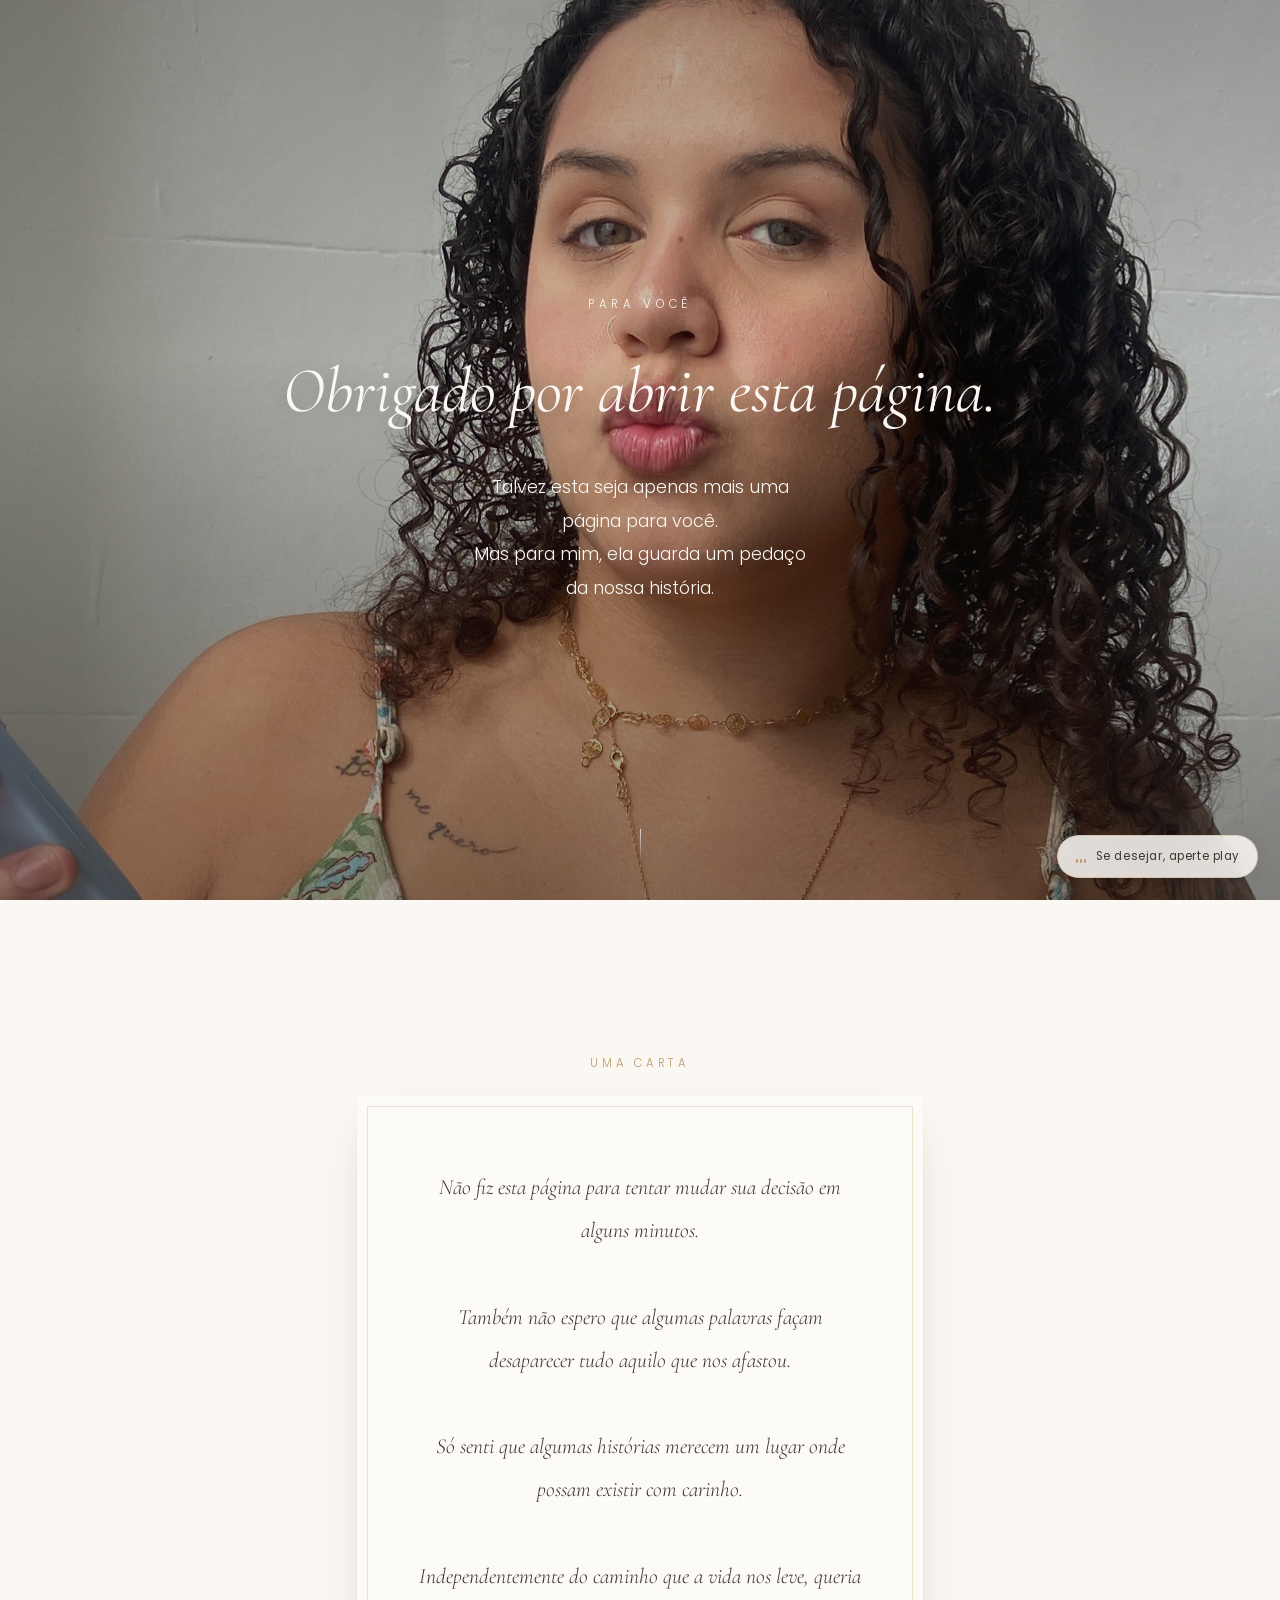
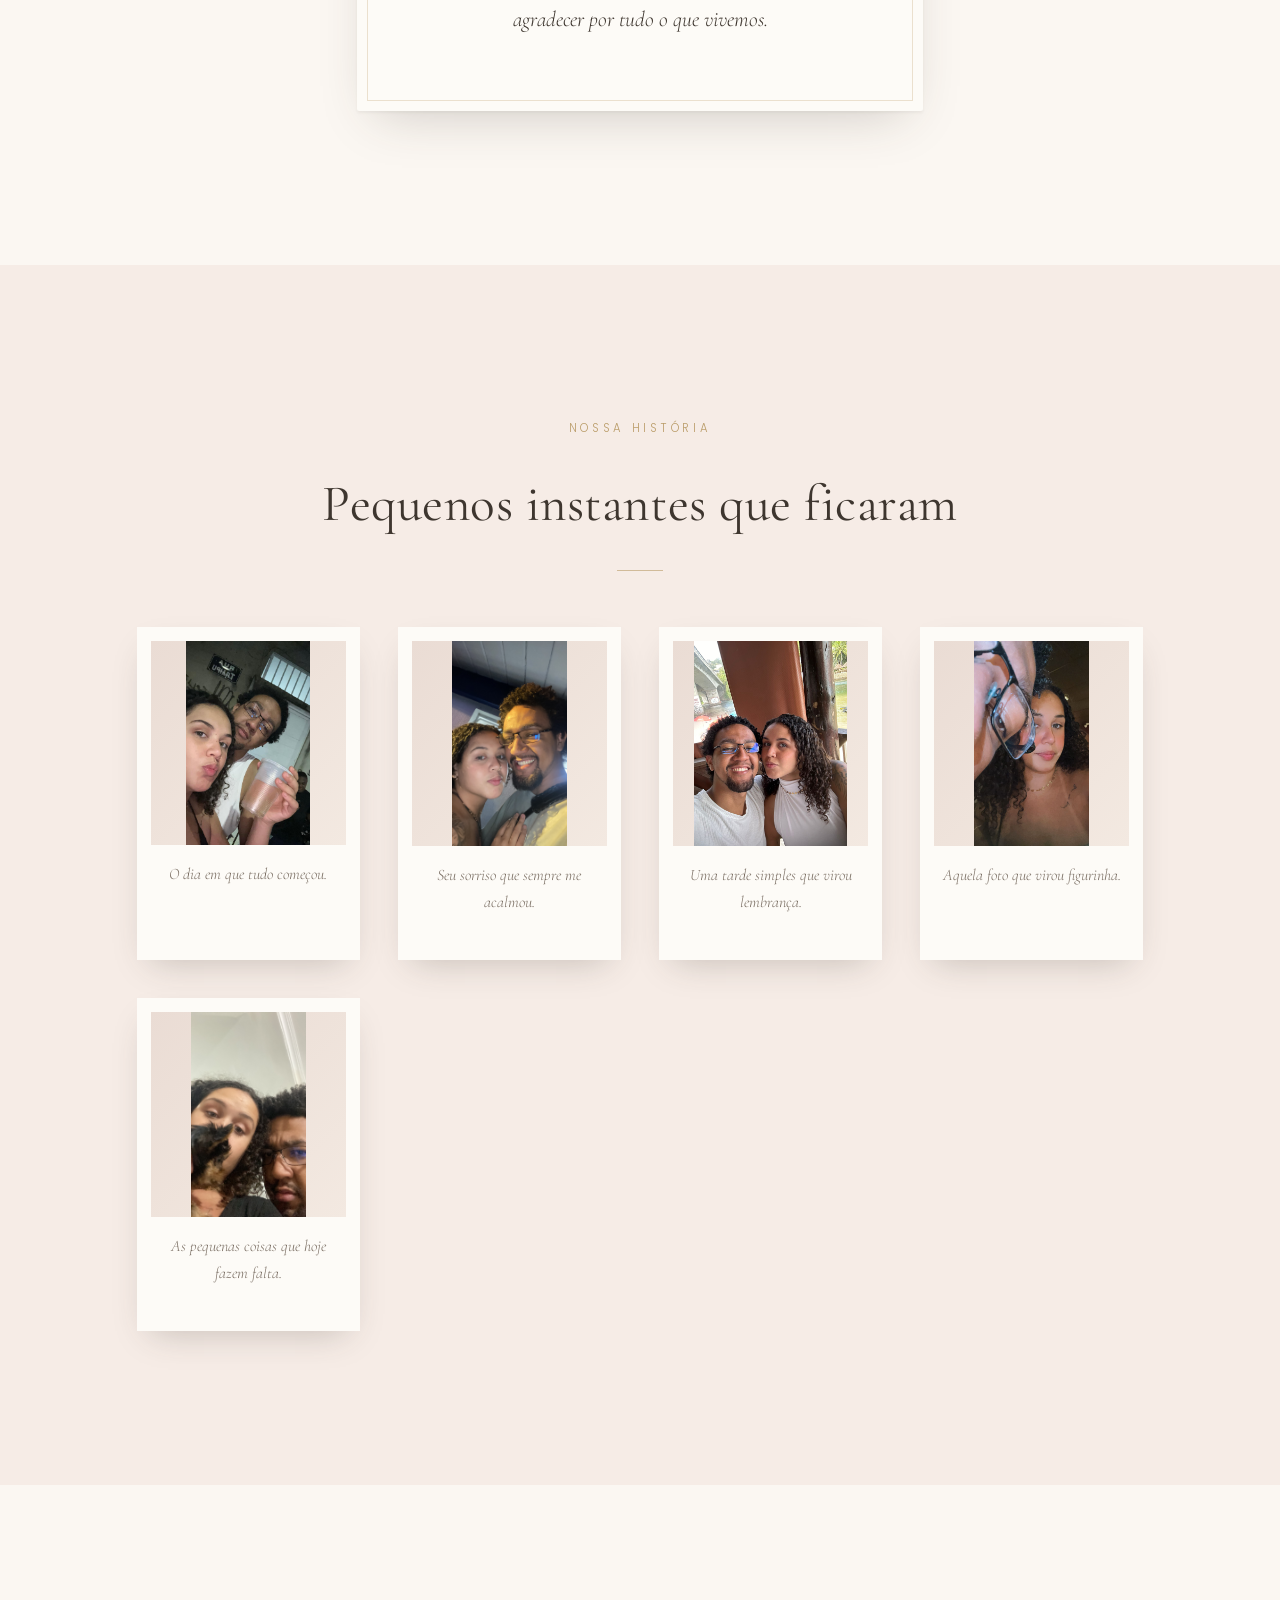
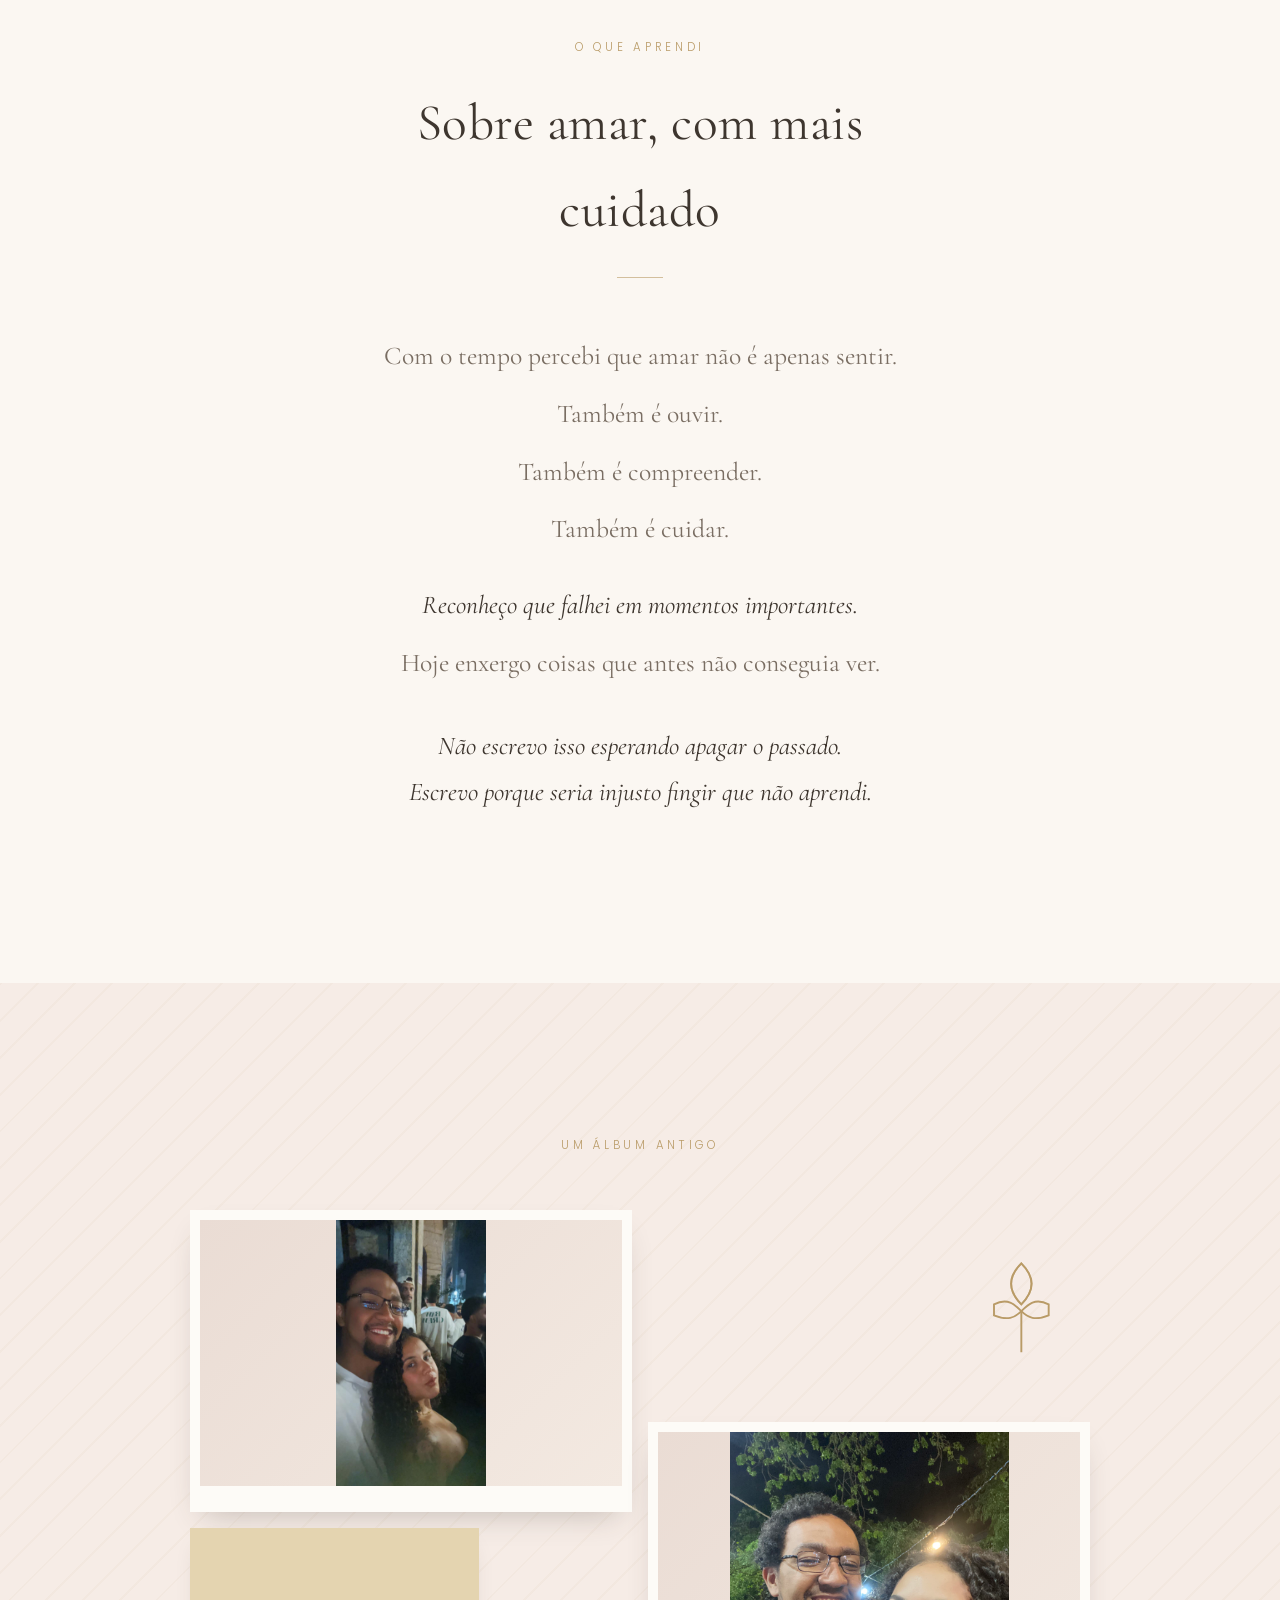
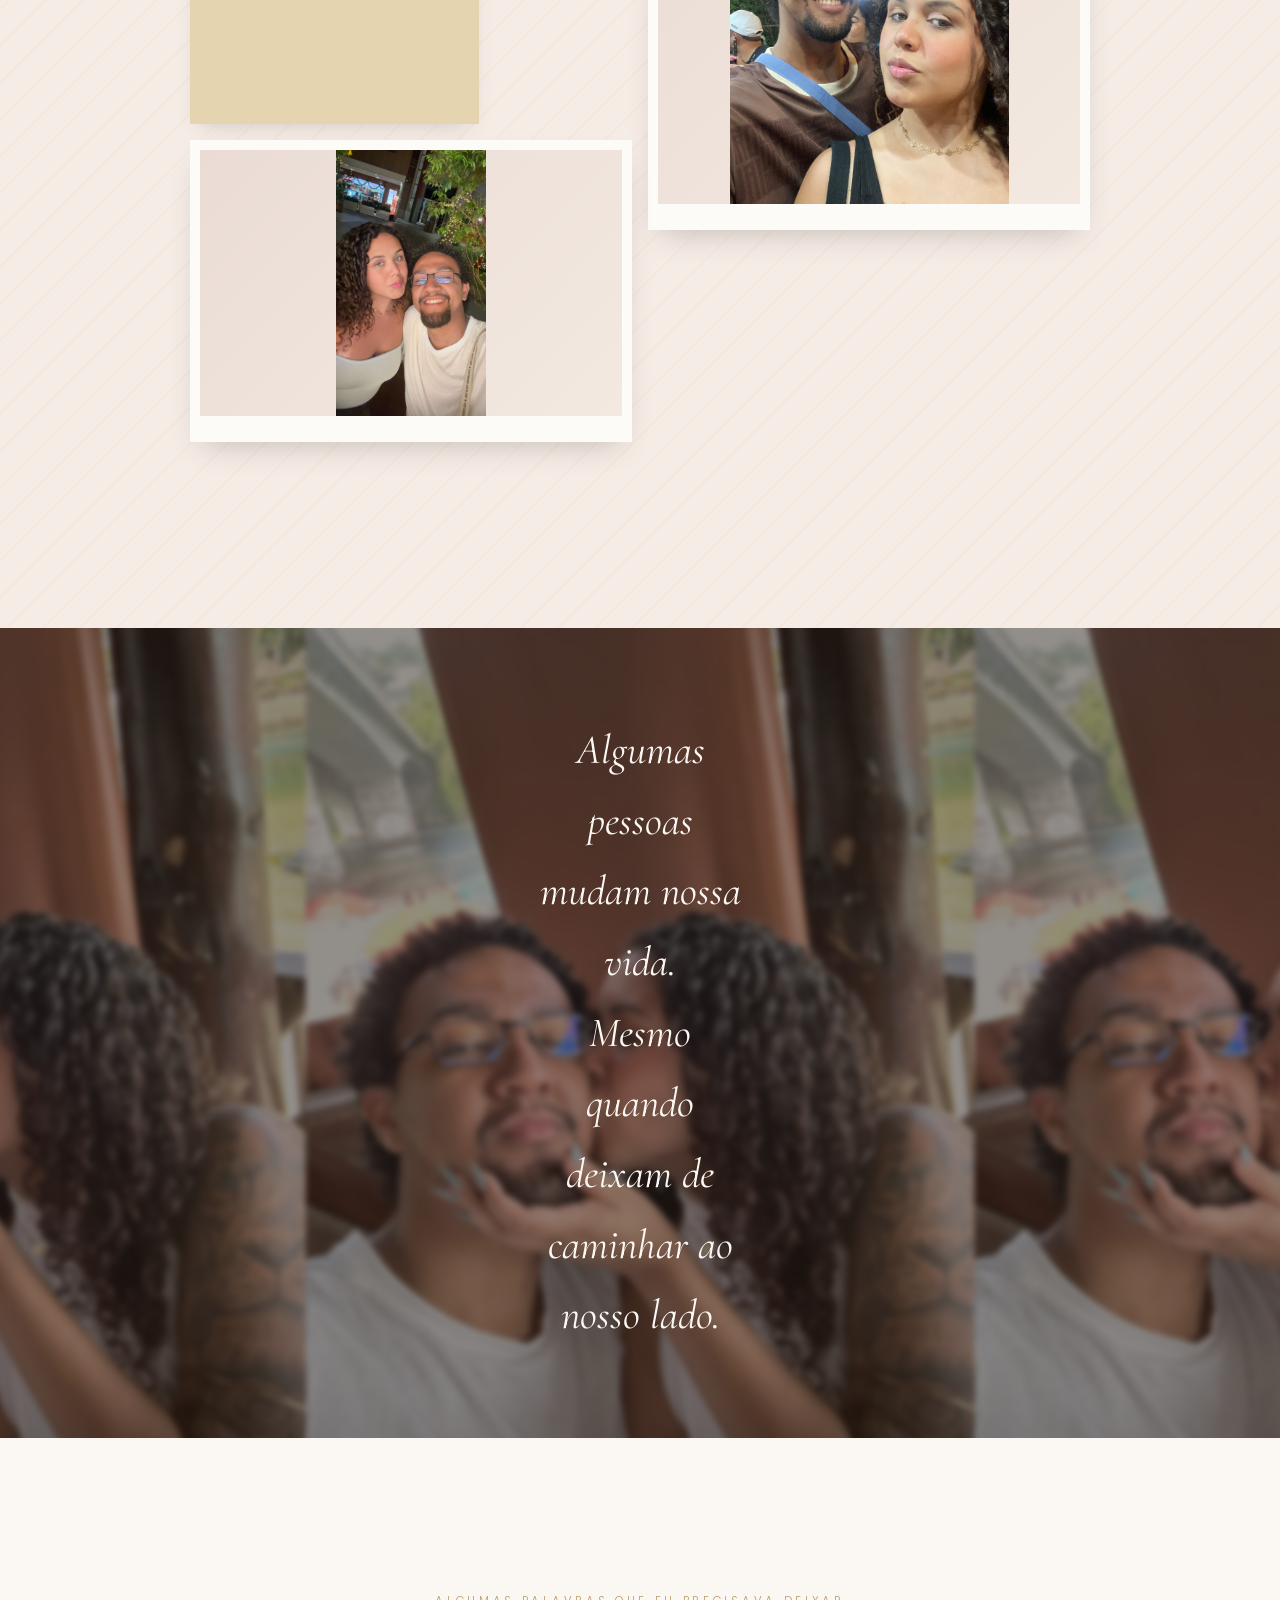
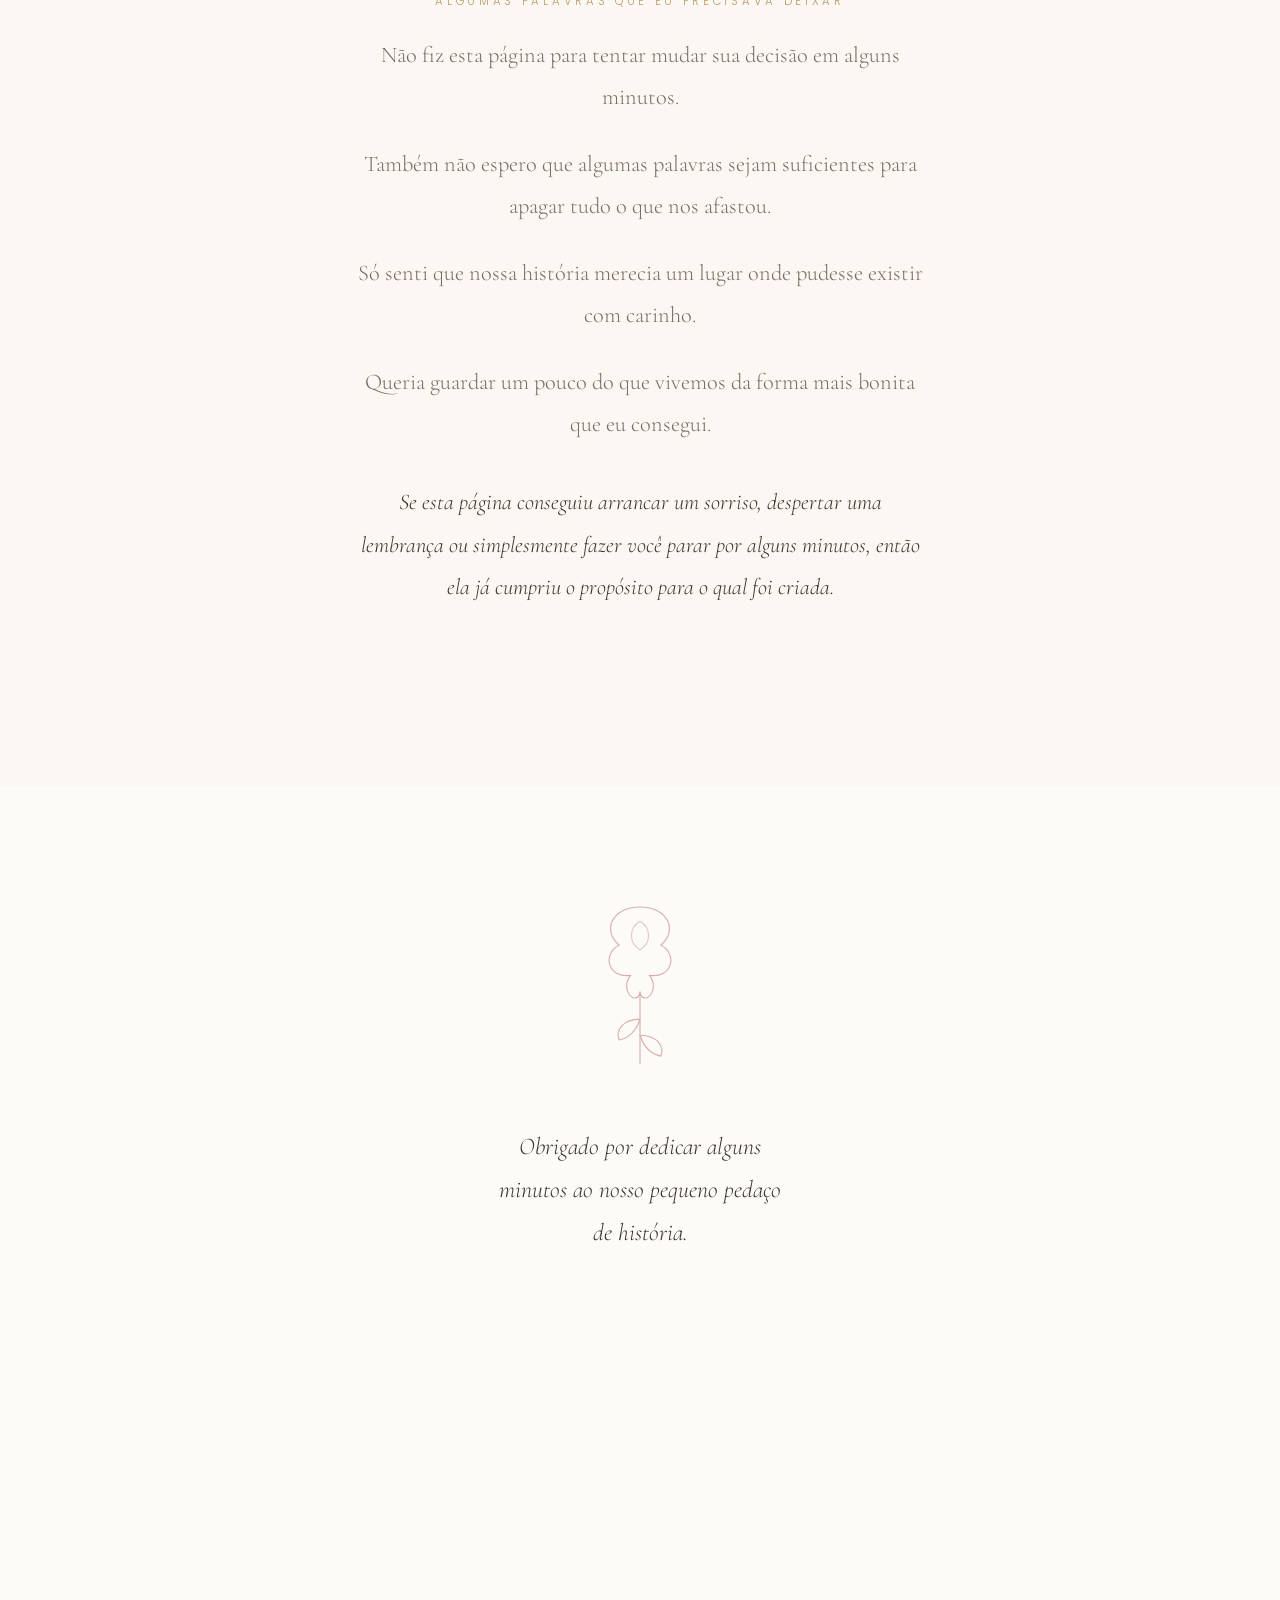
==== index.html @ 5b481ed8 "Add files via upload" ====
<!DOCTYPE html>
<html lang="pt-BR">
<head>
  <meta charset="UTF-8">
  <meta name="viewport" content="width=device-width, initial-scale=1.0, viewport-fit=cover">
  <title>Um pequeno pedaço da nossa história</title>
  <meta name="description" content="Um espaço para recordar, com carinho, uma história que importou.">
  <meta name="robots" content="noindex, nofollow">

  <!-- Open Graph -->
  <meta property="og:title" content="Um pequeno pedaço da nossa história">
  <meta property="og:description" content="Algumas histórias merecem um lugar onde possam existir com carinho.">
  <meta property="og:type" content="website">
  <meta property="og:image" content="assets/images/capa.jpg">

  <link rel="icon" type="image/svg+xml" href="favicon.svg">

  <!-- Preconnect & fonts -->
  <link rel="preconnect" href="https://fonts.googleapis.com">
  <link rel="preconnect" href="https://fonts.gstatic.com" crossorigin>
  <link href="https://fonts.googleapis.com/css2?family=Cormorant+Garamond:ital,wght@0,300;0,400;0,500;0,600;1,400;1,500&family=Poppins:wght@200;300;400;500&display=swap" rel="stylesheet">

  <link rel="stylesheet" href="css/style.css">
</head>
<body>

  <!-- Fundo de pétalas discretas -->
  <canvas id="petals" aria-hidden="true"></canvas>

  <!-- Player de música -->
  <div class="music-player" id="musicPlayer">
    <button class="music-toggle" id="musicToggle" aria-label="Tocar música">
      <span class="music-icon">
        <span></span><span></span><span></span>
      </span>
      <span class="music-label">Se desejar, aperte play</span>
    </button>
    <audio id="audio" loop preload="none">
      <source src="Amor-Dos-Deuses.mp3" type="audio/mpeg">
    </audio>
  </div>

  <!-- ===================== SEÇÃO 1 — ABERTURA ===================== -->
  <section class="hero" id="hero">
    <div class="hero__image" style="background-image:url('assets/images/almoçopier.JPEG');"></div>
    <div class="hero__veil"></div>
    <div class="hero__content">
      <p class="hero__eyebrow reveal-fade">para você</p>
      <h1 class="hero__title reveal-fade">Obrigado por abrir esta página.</h1>
      <p class="hero__subtitle reveal-fade">
        Talvez esta seja apenas mais uma página para você.<br>
        Mas para mim, ela guarda um pedaço da nossa história.
      </p>
    </div>
    <button class="scroll-cue" id="scrollCue" aria-label="Rolar para continuar">
      <span class="scroll-cue__line"></span>
    </button>
  </section>

  <!-- ===================== SEÇÃO 2 — A CARTA ===================== -->
  <section class="section letter-section" id="carta">
    <div class="container container--narrow">
      <p class="eyebrow reveal-up">uma carta</p>
      <div class="letter" id="letter">
        <div class="letter__seal" id="letterSeal">
          <svg viewBox="0 0 60 60" class="seal-svg">
            <circle cx="30" cy="30" r="28" fill="none" stroke="currentColor" stroke-width="1"/>
            <path d="M30 14 C22 20, 22 30, 30 34 C38 30, 38 20, 30 14 Z" fill="currentColor" opacity="0.85"/>
          </svg>
        </div>
        <div class="letter__paper" id="letterPaper">
          <p class="letter__text">
            Não fiz esta página para tentar mudar sua decisão em alguns minutos.<br><br>
            Também não espero que algumas palavras façam desaparecer tudo aquilo que nos afastou.<br><br>
            Só senti que algumas histórias merecem um lugar onde possam existir com carinho.<br><br>
            Independentemente do caminho que a vida nos leve, queria agradecer por tudo o que vivemos.
          </p>
        </div>
      </div>
    </div>
  </section>

  <!-- ===================== SEÇÃO 3 — NOSSA HISTÓRIA (POLAROIDS) ===================== -->
  <section class="section gallery-section" id="historia">
    <div class="container">
      <p class="eyebrow reveal-up">nossa história</p>
      <h2 class="section-title reveal-up">Pequenos instantes que ficaram</h2>

      <div class="polaroid-grid">
        <figure class="polaroid reveal-up" data-tilt="-4" data-lightbox>
          <img src="assets/images/1pagode.jpeg" alt="O dia em que tudo começou" loading="lazy">
          <figcaption>O dia em que tudo começou.</figcaption>
        </figure>
        <figure class="polaroid reveal-up" data-tilt="3" data-lightbox>
          <img src="assets/images/portela.JPEG" alt="Seu sorriso que sempre me acalmou" loading="lazy">
          <figcaption>Seu sorriso que sempre me acalmou.</figcaption>
        </figure>
        <figure class="polaroid reveal-up" data-tilt="-2" data-lightbox>
          <img src="assets/images/quiosque4.JPEG" alt="Uma tarde simples que virou lembrança" loading="lazy">
          <figcaption>Uma tarde simples que virou lembrança.</figcaption>
        </figure>
        <figure class="polaroid reveal-up" data-tilt="5" data-lightbox>
          <img src="assets/images/figurinha.JPEG" alt="Aquela foto que virou figurinha" loading="lazy">
          <figcaption>Aquela foto que virou figurinha.</figcaption>
        </figure>
        <figure class="polaroid reveal-up" data-tilt="-3" data-lightbox>
          <img src="assets/images/euelaenala.JPEG" alt="As pequenas coisas que hoje fazem falta" loading="lazy">
          <figcaption>As pequenas coisas que hoje fazem falta.</figcaption>
        </figure>
      </div>
    </div>
  </section>

  <!-- ===================== SEÇÃO 4 — O QUE APRENDI ===================== -->
  <section class="section learn-section" id="aprendizado">
    <div class="container container--narrow">
      <p class="eyebrow reveal-up">o que aprendi</p>
      <h2 class="section-title reveal-up">Sobre amar, com mais cuidado</h2>
      <div class="learn-text reveal-up">
        <p>Com o tempo percebi que amar não é apenas sentir.</p>
        <p>Também é ouvir.</p>
        <p>Também é compreender.</p>
        <p>Também é cuidar.</p>
        <p class="learn-text__pause">Reconheço que falhei em momentos importantes.</p>
        <p>Hoje enxergo coisas que antes não conseguia ver.</p>
        <p class="learn-text__final">Não escrevo isso esperando apagar o passado.<br>
        Escrevo porque seria injusto fingir que não aprendi.</p>
      </div>
    </div>
  </section>

  <!-- ===================== SEÇÃO 5 — SCRAPBOOK ===================== -->
  <section class="section scrapbook-section" id="album">
    <div class="container">
      <p class="eyebrow reveal-up">um álbum antigo</p>
      <div class="scrapbook">
        <div class="scrap scrap--photo reveal-up" data-rotate="-6" data-lightbox>
          <img src="assets/images/pagodecentro.jpeg" alt="Lembrança guardada" loading="lazy">
        </div>
        <div class="scrap scrap--ribbon reveal-up" data-rotate="4" aria-hidden="true"></div>
        <div class="scrap scrap--flower reveal-up" data-rotate="-3" aria-hidden="true">
          <svg viewBox="0 0 100 100"><use href="#flor-seca"></use></svg>
        </div>
        <div class="scrap scrap--photo scrap--tall reveal-up" data-rotate="5" data-lightbox>
          <img src="assets/images/pagode2.JPEG" alt="Lembrança guardada" loading="lazy">
        </div>
        <div class="scrap scrap--note reveal-up" data-rotate="-2" aria-hidden="true"></div>
        <div class="scrap scrap--photo reveal-up" data-rotate="2" data-lightbox>
          <img src="assets/images/cinema1.JPEG" alt="Lembrança guardada" loading="lazy">
        </div>
      </div>
    </div>
  </section>

  <!-- ===================== SEÇÃO 6 — FRASE EM TELA CHEIA ===================== -->
  <section class="section quote-section" id="frase">
    <div class="quote-section__bg" style="background-image:url('assets/images/quiosque2.JPEG');"></div>
    <div class="quote-section__veil"></div>
    <blockquote class="quote-section__text reveal-fade">
      Algumas pessoas mudam nossa vida.<br>
      Mesmo quando deixam de caminhar ao nosso lado.
    </blockquote>
  </section>

  <!-- ===================== SEÇÃO 7 — PALAVRAS FINAIS ===================== -->
  <section class="section words-section" id="palavras">
    <div class="container container--narrow">
      <p class="eyebrow reveal-up">algumas palavras que eu precisava deixar</p>
      <div class="words-text reveal-up">
        <p>Não fiz esta página para tentar mudar sua decisão em alguns minutos.</p>
        <p>Também não espero que algumas palavras sejam suficientes para apagar tudo o que nos afastou.</p>
        <p>Só senti que nossa história merecia um lugar onde pudesse existir com carinho.</p>
        <p>Queria guardar um pouco do que vivemos da forma mais bonita que eu consegui.</p>
        <p class="words-text__final">Se esta página conseguiu arrancar um sorriso, despertar uma lembrança ou simplesmente fazer você parar por alguns minutos, então ela já cumpriu o propósito para o qual foi criada.</p>
      </div>
    </div>
  </section>

  <!-- ===================== SEÇÃO FINAL — A ROSA ===================== -->
  <section class="section final-section" id="final">
    <div class="final-rose reveal-fade">
      <svg viewBox="0 0 200 240" class="rose-svg" id="roseSvg">
        <use href="#rosa-linha"></use>
      </svg>
    </div>

    <p class="final-text final-text--one reveal-fade">
      Obrigado por dedicar alguns minutos ao nosso pequeno pedaço de história.
    </p>

    <p class="final-text final-text--two" id="finalTextTwo">
      Algumas pessoas deixam marcas que o tempo não apaga.<br>
      E algumas histórias continuam bonitas, simplesmente porque aconteceram.
    </p>

    <p class="final-signature" id="finalSignature">
      Com carinho,<br><span>Kayky.</span>
    </p>

    <p class="final-counter" id="finalCounter" aria-hidden="true"></p>
  </section>

  <!-- Lightbox -->
  <div class="lightbox" id="lightbox">
    <button class="lightbox__close" id="lightboxClose" aria-label="Fechar">&times;</button>
    <img class="lightbox__img" id="lightboxImg" src="" alt="">
  </div>

  <!-- Sprites SVG reutilizáveis -->
  <svg width="0" height="0" style="position:absolute" aria-hidden="true">
    <defs>
      <symbol id="flor-seca" viewBox="0 0 100 100">
        <g fill="none" stroke="currentColor" stroke-width="1.4">
          <path d="M50 20 C60 30 60 40 50 50 C40 40 40 30 50 20 Z"/>
          <path d="M50 20 C40 30 40 40 50 50 C60 40 60 30 50 20 Z" opacity="0.6"/>
          <path d="M30 50 C40 45 45 50 50 55 C45 60 40 62 30 58 Z"/>
          <path d="M70 50 C60 45 55 50 50 55 C55 60 60 62 70 58 Z"/>
          <line x1="50" y1="55" x2="50" y2="85"/>
        </g>
      </symbol>

      <symbol id="rosa-linha" viewBox="0 0 200 240">
        <g fill="none" stroke="currentColor" stroke-width="1.2" stroke-linecap="round">
          <path class="rose-path" d="M100 60
            C70 60 60 85 78 100
            C60 110 66 135 90 132
            C78 148 96 165 100 150
            C104 165 122 148 110 132
            C134 135 140 110 122 100
            C140 85 130 60 100 60 Z"/>
          <path class="rose-path" d="M100 75 C88 82 88 98 100 105 C112 98 112 82 100 75 Z" opacity="0.7"/>
          <path class="rose-path" d="M100 150 L100 225"/>
          <path class="rose-path" d="M100 178 C82 178 74 190 78 200 C88 198 96 190 100 178 Z"/>
          <path class="rose-path" d="M100 195 C118 195 126 207 122 217 C112 215 104 207 100 195 Z"/>
        </g>
      </symbol>
    </defs>
  </svg>

  <script src="js/main.js"></script>
</body>
</html>
---- css/style.css ----
/* =========================================================
   TOKENS
========================================================= */
:root {
  --color-bg:        #FBF7F2;
  --color-bg-alt:     #F6ECE6;
  --color-blush:      #EFD9D6;
  --color-blush-deep: #D9AFAD;
  --color-gold:       #B99B67;
  --color-gold-soft:  #E4D4B0;
  --color-ink:        #3E362F;
  --color-ink-soft:   #7A6E63;
  --color-paper:      #FDFBF7;

  --font-display: 'Cormorant Garamond', serif;
  --font-body: 'Poppins', sans-serif;

  --ease: cubic-bezier(0.22, 1, 0.36, 1);
  --dur-slow: 1.4s;
  --dur-med: 0.8s;
  --dur-fast: 0.4s;

  --space-section: clamp(5rem, 12vw, 10rem);
}

/* =========================================================
   RESET
========================================================= */
* { margin: 0; padding: 0; box-sizing: border-box; }

html {
  scroll-behavior: smooth;
}

body {
  background: var(--color-bg);
  color: var(--color-ink);
  font-family: var(--font-body);
  font-weight: 300;
  line-height: 1.7;
  -webkit-font-smoothing: antialiased;
  overflow-x: hidden;
}

img { max-width: 100%; display: block; }
button { font-family: inherit; background: none; border: none; cursor: pointer; }

@media (prefers-reduced-motion: reduce) {
  *, *::before, *::after {
    animation-duration: 0.001ms !important;
    animation-iteration-count: 1 !important;
    transition-duration: 0.001ms !important;
    scroll-behavior: auto !important;
  }
}

/* =========================================================
   LAYOUT HELPERS
========================================================= */
.container {
  width: 100%;
  max-width: 1160px;
  margin: 0 auto;
  padding: 0 6vw;
}
.container--narrow { max-width: 720px; }

.section {
  position: relative;
  padding: var(--space-section) 0;
}

.eyebrow {
  font-family: var(--font-body);
  font-size: 0.72rem;
  letter-spacing: 0.32em;
  text-transform: uppercase;
  color: var(--color-gold);
  text-align: center;
  margin-bottom: 1.4rem;
}

.section-title {
  font-family: var(--font-display);
  font-weight: 400;
  font-size: clamp(2rem, 4.5vw, 3.2rem);
  text-align: center;
  color: var(--color-ink);
  margin-bottom: 3.5rem;
  letter-spacing: 0.01em;
}

/* soft divider flourish under eyebrow-style titles */
.section-title::after {
  content: "";
  display: block;
  width: 46px;
  height: 1px;
  background: var(--color-gold);
  margin: 1.4rem auto 0;
  opacity: 0.6;
}

/* =========================================================
   PETALS CANVAS
========================================================= */
#petals {
  position: fixed;
  inset: 0;
  width: 100%;
  height: 100%;
  pointer-events: none;
  z-index: 5;
}

/* =========================================================
   MUSIC PLAYER
========================================================= */
.music-player {
  position: fixed;
  bottom: 22px;
  right: 22px;
  z-index: 50;
}
.music-toggle {
  display: flex;
  align-items: center;
  gap: 10px;
  padding: 12px 18px;
  background: rgba(253, 251, 247, 0.85);
  backdrop-filter: blur(8px);
  border: 1px solid rgba(185, 155, 103, 0.35);
  border-radius: 999px;
  box-shadow: 0 6px 20px rgba(62, 54, 47, 0.08);
  color: var(--color-ink);
  font-size: 0.72rem;
  letter-spacing: 0.05em;
  transition: transform var(--dur-fast) var(--ease), box-shadow var(--dur-fast) var(--ease);
}
.music-toggle:hover {
  transform: translateY(-2px);
  box-shadow: 0 10px 26px rgba(62, 54, 47, 0.14);
}
.music-icon {
  display: flex;
  align-items: flex-end;
  gap: 2px;
  height: 12px;
}
.music-icon span {
  width: 2px;
  background: var(--color-gold);
  border-radius: 1px;
  animation: eq 1.1s ease-in-out infinite;
  animation-play-state: paused;
  height: 4px;
}
.music-icon span:nth-child(2) { animation-delay: 0.15s; }
.music-icon span:nth-child(3) { animation-delay: 0.3s; }
.music-player.playing .music-icon span { animation-play-state: running; }
@keyframes eq {
  0%, 100% { height: 3px; }
  50% { height: 12px; }
}
.music-label { white-space: nowrap; }

/* =========================================================
   HERO
========================================================= */
.hero {
  position: relative;
  height: 100svh;
  min-height: 560px;
  display: flex;
  align-items: center;
  justify-content: center;
  overflow: hidden;
}
.hero__image {
  position: absolute;
  inset: -6% -6%;
  background-size: cover;
  background-position: center;
  background-color: #d8cabf;
  will-change: transform;
  transform: scale(1.08);
  animation: hero-in 2.4s var(--ease) forwards;
}
@keyframes hero-in {
  from { transform: scale(1.16); opacity: 0; }
  to   { transform: scale(1.08); opacity: 1; }
}
.hero__veil {
  position: absolute;
  inset: 0;
  background: linear-gradient(180deg,
    rgba(30, 24, 20, 0.35) 0%,
    rgba(30, 24, 20, 0.18) 40%,
    rgba(30, 24, 20, 0.45) 100%);
}
.hero__content {
  position: relative;
  z-index: 2;
  text-align: center;
  color: #FBF7F2;
  padding: 0 6vw;
}
.hero__eyebrow {
  font-size: 0.72rem;
  letter-spacing: 0.4em;
  text-transform: uppercase;
  opacity: 0.85;
  margin-bottom: 1.4rem;
}
.hero__title {
  font-family: var(--font-display);
  font-weight: 400;
  font-style: italic;
  font-size: clamp(2.2rem, 6vw, 4rem);
  margin-bottom: 1.6rem;
  text-shadow: 0 2px 24px rgba(0,0,0,0.25);
}
.hero__subtitle {
  font-size: clamp(0.95rem, 1.6vw, 1.1rem);
  font-weight: 300;
  max-width: 34ch;
  margin: 0 auto;
  opacity: 0.92;
  line-height: 1.9;
}

.reveal-fade {
  opacity: 0;
  transform: translateY(14px);
  animation: fade-up var(--dur-slow) var(--ease) forwards;
}
.hero__eyebrow.reveal-fade { animation-delay: 0.3s; }
.hero__title.reveal-fade { animation-delay: 0.6s; }
.hero__subtitle.reveal-fade { animation-delay: 1s; }
@keyframes fade-up {
  to { opacity: 1; transform: translateY(0); }
}

.scroll-cue {
  position: absolute;
  bottom: 34px;
  left: 50%;
  transform: translateX(-50%);
  z-index: 2;
  width: 40px;
  height: 40px;
  opacity: 0;
  animation: fade-in var(--dur-slow) var(--ease) forwards;
  animation-delay: 1.6s;
}
@keyframes fade-in { to { opacity: 0.8; } }
.scroll-cue__line {
  display: block;
  width: 1px;
  height: 34px;
  margin: 0 auto;
  background: linear-gradient(180deg, rgba(255,255,255,0.9), transparent);
  animation: cue-move 1.8s ease-in-out infinite;
}
@keyframes cue-move {
  0% { transform: translateY(-6px); opacity: 0; }
  40% { opacity: 1; }
  100% { transform: translateY(14px); opacity: 0; }
}

/* =========================================================
   SCROLL REVEAL (generic)
========================================================= */
.reveal-up {
  opacity: 0;
  transform: translateY(36px);
  transition: opacity 1.1s var(--ease), transform 1.1s var(--ease);
}
.reveal-up.is-visible {
  opacity: 1;
  transform: translateY(0);
}

/* =========================================================
   LETTER SECTION
========================================================= */
.letter-section {
  background: var(--color-bg);
}
.letter {
  position: relative;
  display: flex;
  justify-content: center;
}
.letter__seal {
  position: absolute;
  top: -20px;
  left: 50%;
  transform: translateX(-50%) scale(1);
  color: var(--color-blush-deep);
  z-index: 3;
  width: 46px;
  height: 46px;
  filter: drop-shadow(0 3px 6px rgba(62,54,47,0.18));
  transition: transform 0.9s var(--ease), opacity 0.9s var(--ease);
}
.letter.is-open .letter__seal {
  transform: translateX(-50%) scale(0.001) rotate(140deg);
  opacity: 0;
}
.seal-svg { width: 100%; height: 100%; }

.letter__paper {
  position: relative;
  width: 100%;
  max-width: 640px;
  background: var(--color-paper);
  padding: clamp(2.6rem, 6vw, 4.4rem) clamp(1.8rem, 6vw, 3.6rem);
  box-shadow:
    0 2px 3px rgba(62,54,47,0.05),
    0 20px 50px -20px rgba(62,54,47,0.25);
  border-radius: 2px;
  transform-origin: top center;
  transform: rotateX(-38deg);
  opacity: 0;
  transition: transform 1.3s var(--ease), opacity 1.1s var(--ease);
}
.letter__paper::before {
  content: "";
  position: absolute;
  inset: 10px;
  border: 1px solid rgba(185, 155, 103, 0.28);
  pointer-events: none;
}
.letter.is-open .letter__paper {
  transform: rotateX(0deg);
  opacity: 1;
}
.letter__text {
  font-family: var(--font-display);
  font-size: clamp(1.05rem, 2vw, 1.35rem);
  font-style: italic;
  color: var(--color-ink);
  text-align: center;
  line-height: 2;
}

/* =========================================================
   GALLERY — POLAROIDS
========================================================= */
.gallery-section { background: var(--color-bg-alt); }

.polaroid-grid {
  display: grid;
  grid-template-columns: repeat(auto-fit, minmax(210px, 1fr));
  gap: clamp(1.6rem, 3vw, 2.6rem);
  max-width: 1040px;
  margin: 0 auto;
}

.polaroid {
  background: var(--color-paper);
  padding: 14px 14px 44px;
  box-shadow: 0 14px 34px -14px rgba(62,54,47,0.28);
  transform: rotate(var(--r, 0deg));
  transition: transform var(--dur-med) var(--ease), box-shadow var(--dur-med) var(--ease);
  cursor: pointer;
}
.polaroid:hover {
  transform: rotate(0deg) translateY(-6px) scale(1.02);
  box-shadow: 0 26px 50px -18px rgba(62,54,47,0.34);
}
.polaroid img {
  width: 100%;
  height: auto;
  display: block;
  aspect-ratio: 1 / 1.05;
  object-fit: contain;
  background: linear-gradient(135deg, #EADCD4, #F3E9E1);
  transition: transform 1.1s var(--ease);
}
.polaroid:hover img { transform: scale(1.06); }
.polaroid figcaption {
  font-family: var(--font-display);
  font-style: italic;
  font-size: 1rem;
  text-align: center;
  color: var(--color-ink-soft);
  margin-top: 16px;
  padding: 0 4px;
}

/* =========================================================
   LEARN SECTION
========================================================= */
.learn-section { background: var(--color-bg); }
.learn-text p {
  font-family: var(--font-display);
  font-size: clamp(1.2rem, 2.6vw, 1.6rem);
  text-align: center;
  color: var(--color-ink-soft);
  margin-bottom: 0.9rem;
  font-weight: 400;
}
.learn-text__pause {
  margin-top: 2rem !important;
  color: var(--color-ink) !important;
  font-style: italic;
}
.learn-text__final {
  margin-top: 2.4rem !important;
  color: var(--color-ink) !important;
  font-style: italic;
  line-height: 1.8;
}

/* =========================================================
   SCRAPBOOK
========================================================= */
.scrapbook-section {
  background: var(--color-bg-alt);
  background-image:
    repeating-linear-gradient(135deg, rgba(185,155,103,0.05) 0 2px, transparent 2px 26px);
}
.scrapbook {
  position: relative;
  display: grid;
  grid-template-columns: repeat(6, 1fr);
  grid-auto-rows: 90px;
  gap: 1rem;
  max-width: 900px;
  margin: 0 auto;
  padding: 2rem 0;
}
.scrap {
  transform: rotate(var(--r, 0deg));
  transition: transform var(--dur-med) var(--ease);
}
.scrap:hover { transform: rotate(0deg) scale(1.03); }
.scrap--photo {
  grid-column: span 3;
  grid-row: span 3;
  background: var(--color-paper);
  padding: 10px 10px 26px;
  box-shadow: 0 14px 30px -14px rgba(62,54,47,0.3);
  cursor: pointer;
}
.scrap--photo.scrap--tall { grid-row: span 4; }
.scrap--photo img {
  width: 100%;
  height: 100%;
  object-fit: contain;
  background: linear-gradient(135deg, #EADCD4, #F3E9E1);
}
.scrap--ribbon {
  grid-column: span 2;
  grid-row: span 1;
  align-self: center;
  height: 26px;
  background: linear-gradient(90deg, var(--color-blush), var(--color-blush-deep));
  border-radius: 2px;
  box-shadow: 0 6px 14px -6px rgba(62,54,47,0.25);
}
.scrap--flower {
  grid-column: span 1;
  grid-row: span 2;
  color: var(--color-gold);
  align-self: center;
}
.scrap--note {
  grid-column: span 2;
  grid-row: span 2;
  background: var(--color-gold-soft);
  opacity: 0.55;
  box-shadow: 0 10px 22px -12px rgba(62,54,47,0.25);
}
@media (max-width: 640px) {
  .scrapbook { grid-template-columns: repeat(2, 1fr); grid-auto-rows: 120px; }
  .scrap--photo, .scrap--photo.scrap--tall { grid-column: span 2; grid-row: span 3; }
  .scrap--ribbon, .scrap--note, .scrap--flower { grid-column: span 2; grid-row: span 1; }
}

/* =========================================================
   FULL SCREEN QUOTE
========================================================= */
.quote-section {
  height: 90vh;
  min-height: 480px;
  display: flex;
  align-items: center;
  justify-content: center;
  overflow: hidden;
  padding: 0;
}
.quote-section__bg {
  position: absolute;
  inset: 0;
  background-size: contain;
  background-position: center;
  background-color: #cbb9ac;
  filter: blur(3px) saturate(0.9);
  transform: scale(1.1);
}
.quote-section__veil {
  position: absolute;
  inset: 0;
  background: rgba(38, 30, 25, 0.5);
}
.quote-section__text {
  position: relative;
  z-index: 2;
  text-align: center;
  color: #FBF7F2;
  font-family: var(--font-display);
  font-style: italic;
  font-weight: 400;
  font-size: clamp(1.5rem, 4.6vw, 2.6rem);
  max-width: 20ch;
  margin: 0 auto;
  padding: 0 6vw;
  line-height: 1.7;
}

/* =========================================================
   WORDS SECTION
========================================================= */
.words-section { background: var(--color-bg); }
.words-text p {
  font-family: var(--font-display);
  font-size: clamp(1.1rem, 2.2vw, 1.4rem);
  text-align: center;
  color: var(--color-ink-soft);
  margin-bottom: 1.5rem;
  line-height: 1.9;
}
.words-text__final {
  color: var(--color-ink) !important;
  font-style: italic;
  margin-top: 2.2rem !important;
}

/* =========================================================
   FINAL SECTION
========================================================= */
.final-section {
  min-height: 100vh;
  display: flex;
  flex-direction: column;
  align-items: center;
  justify-content: center;
  text-align: center;
  background: var(--color-paper);
  padding: 4rem 6vw 6rem;
}
.final-rose {
  width: clamp(120px, 24vw, 190px);
  color: var(--color-blush-deep);
  margin-bottom: 2.4rem;
}
.rose-svg { width: 100%; height: auto; overflow: visible; }
.rose-path {
  stroke-dasharray: 900;
  stroke-dashoffset: 900;
  animation: draw-rose 3.2s var(--ease) forwards;
  animation-delay: 0.4s;
}
@keyframes draw-rose { to { stroke-dashoffset: 0; } }

.final-text {
  font-family: var(--font-display);
  font-style: italic;
  font-size: clamp(1.15rem, 2.4vw, 1.5rem);
  color: var(--color-ink);
  max-width: 30ch;
  line-height: 1.8;
}
.final-text--one { margin-bottom: 0; }
.final-text--two {
  margin-top: 1.8rem;
  color: var(--color-ink-soft);
  opacity: 0;
  transform: translateY(10px);
  transition: opacity 1.6s var(--ease), transform 1.6s var(--ease);
}
.final-text--two.is-visible { opacity: 1; transform: translateY(0); }

.final-signature {
  margin-top: 3rem;
  font-family: var(--font-body);
  font-size: 0.8rem;
  letter-spacing: 0.08em;
  color: var(--color-ink-soft);
  opacity: 0;
  transition: opacity 1.6s var(--ease);
}
.final-signature.is-visible { opacity: 1; }
.final-signature span {
  display: block;
  margin-top: 4px;
  font-family: var(--font-display);
  font-style: italic;
  font-size: 1.3rem;
  color: var(--color-gold);
}

.final-counter {
  margin-top: 3.4rem;
  font-size: 0.68rem;
  letter-spacing: 0.15em;
  text-transform: uppercase;
  color: var(--color-ink-soft);
  opacity: 0.55;
}

/* =========================================================
   LIGHTBOX
========================================================= */
.lightbox {
  position: fixed;
  inset: 0;
  background: rgba(28, 22, 18, 0.88);
  display: flex;
  align-items: center;
  justify-content: center;
  z-index: 100;
  opacity: 0;
  pointer-events: none;
  transition: opacity var(--dur-med) var(--ease);
  padding: 6vw;
}
.lightbox.is-open { opacity: 1; pointer-events: auto; }
.lightbox__img {
  max-width: 88vw;
  max-height: 82vh;
  box-shadow: 0 30px 80px rgba(0,0,0,0.5);
  transform: scale(0.94);
  transition: transform var(--dur-med) var(--ease);
}
.lightbox.is-open .lightbox__img { transform: scale(1); }
.lightbox__close {
  position: absolute;
  top: 24px;
  right: 28px;
  font-size: 2.2rem;
  color: #FBF7F2;
  opacity: 0.8;
  line-height: 1;
}
.lightbox__close:hover { opacity: 1; }

/* =========================================================
   RESPONSIVE
========================================================= */
@media (max-width: 480px) {
  .section { padding: 4rem 0; }
  .music-label { display: none; }
  .music-toggle { padding: 12px; }
}
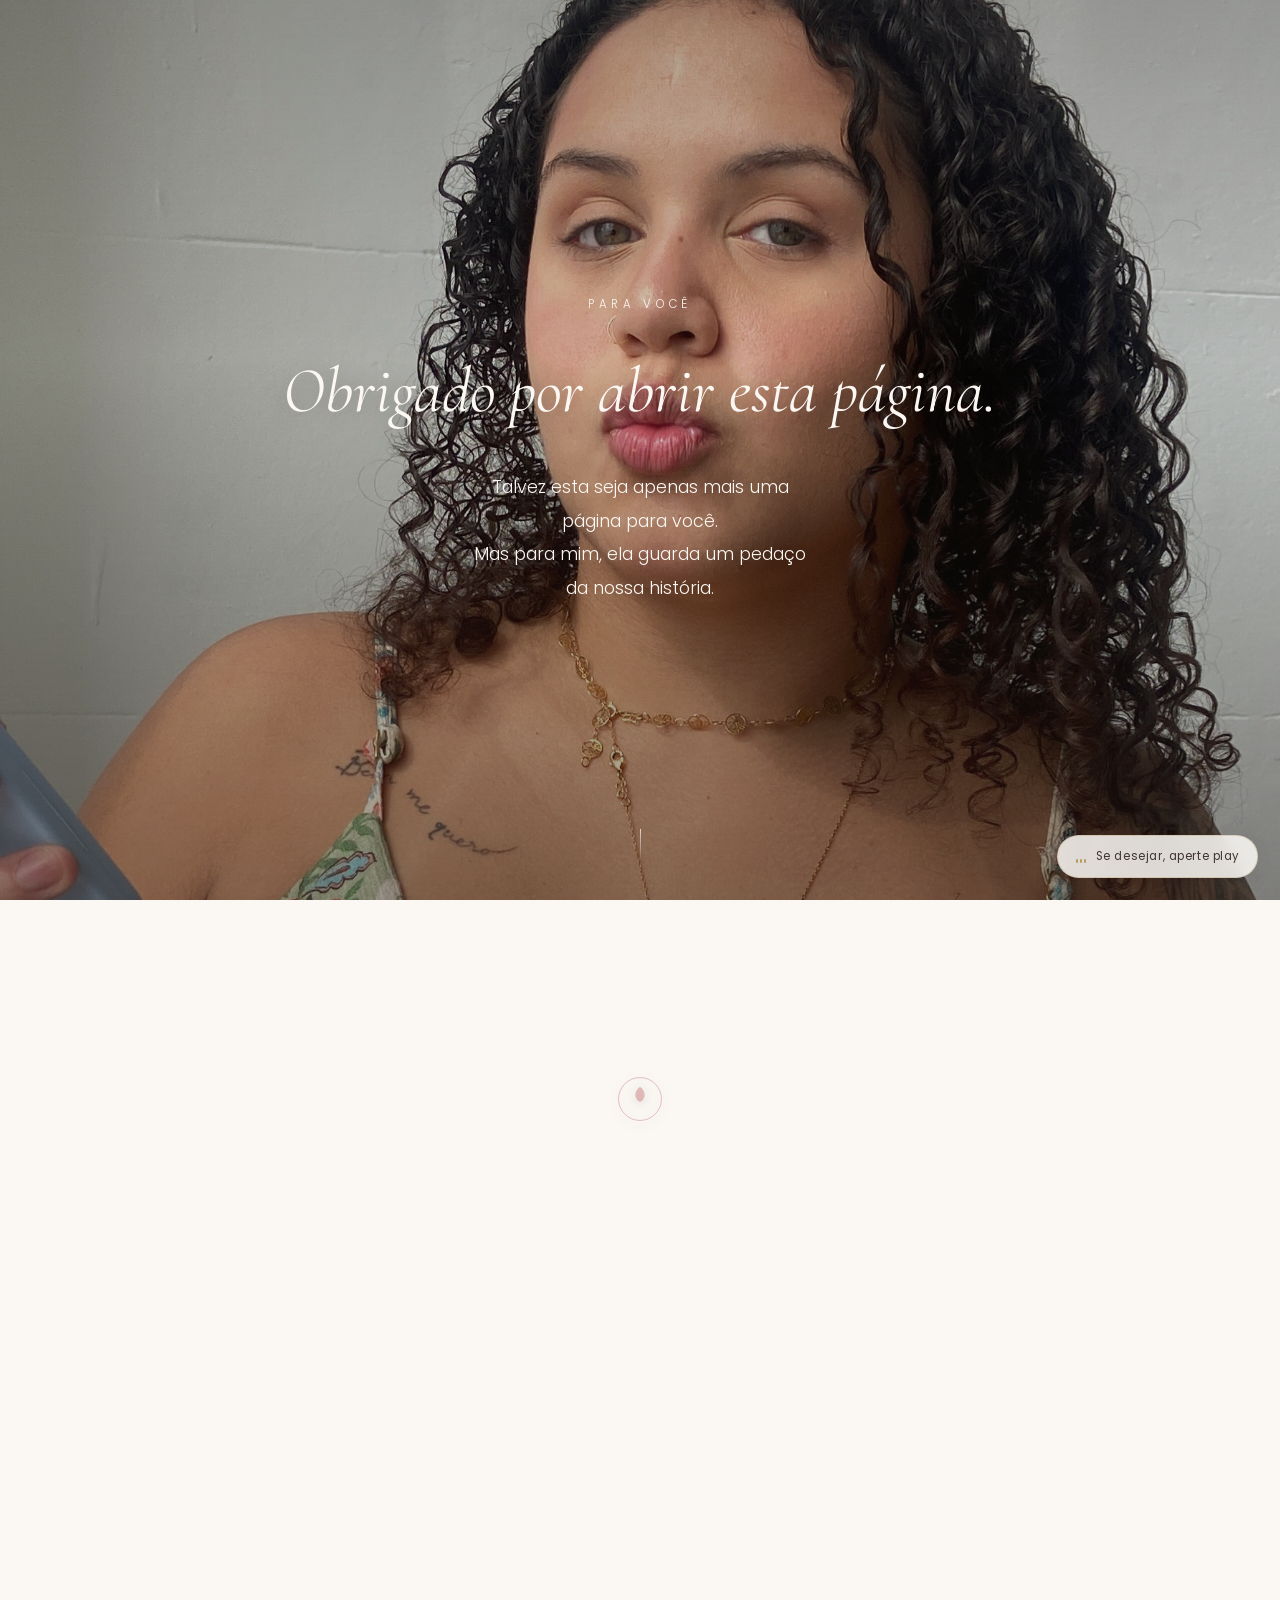
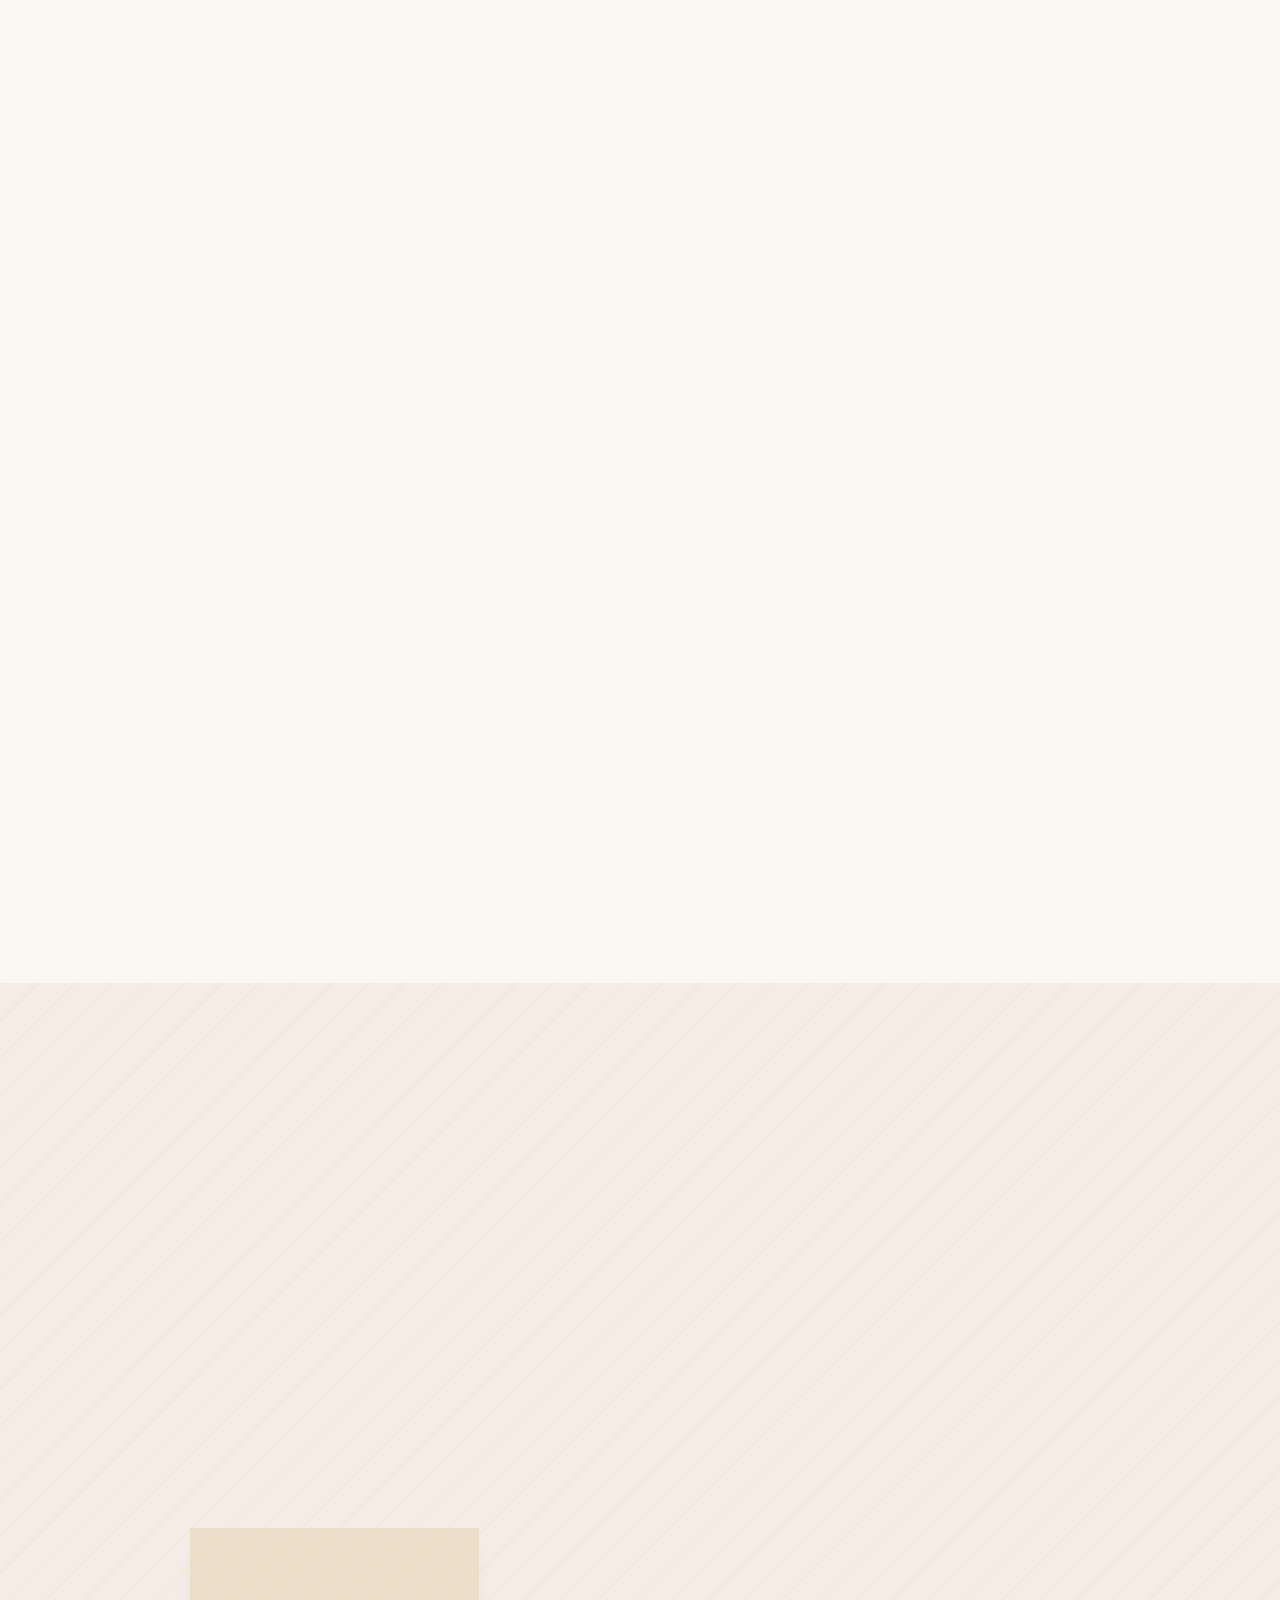
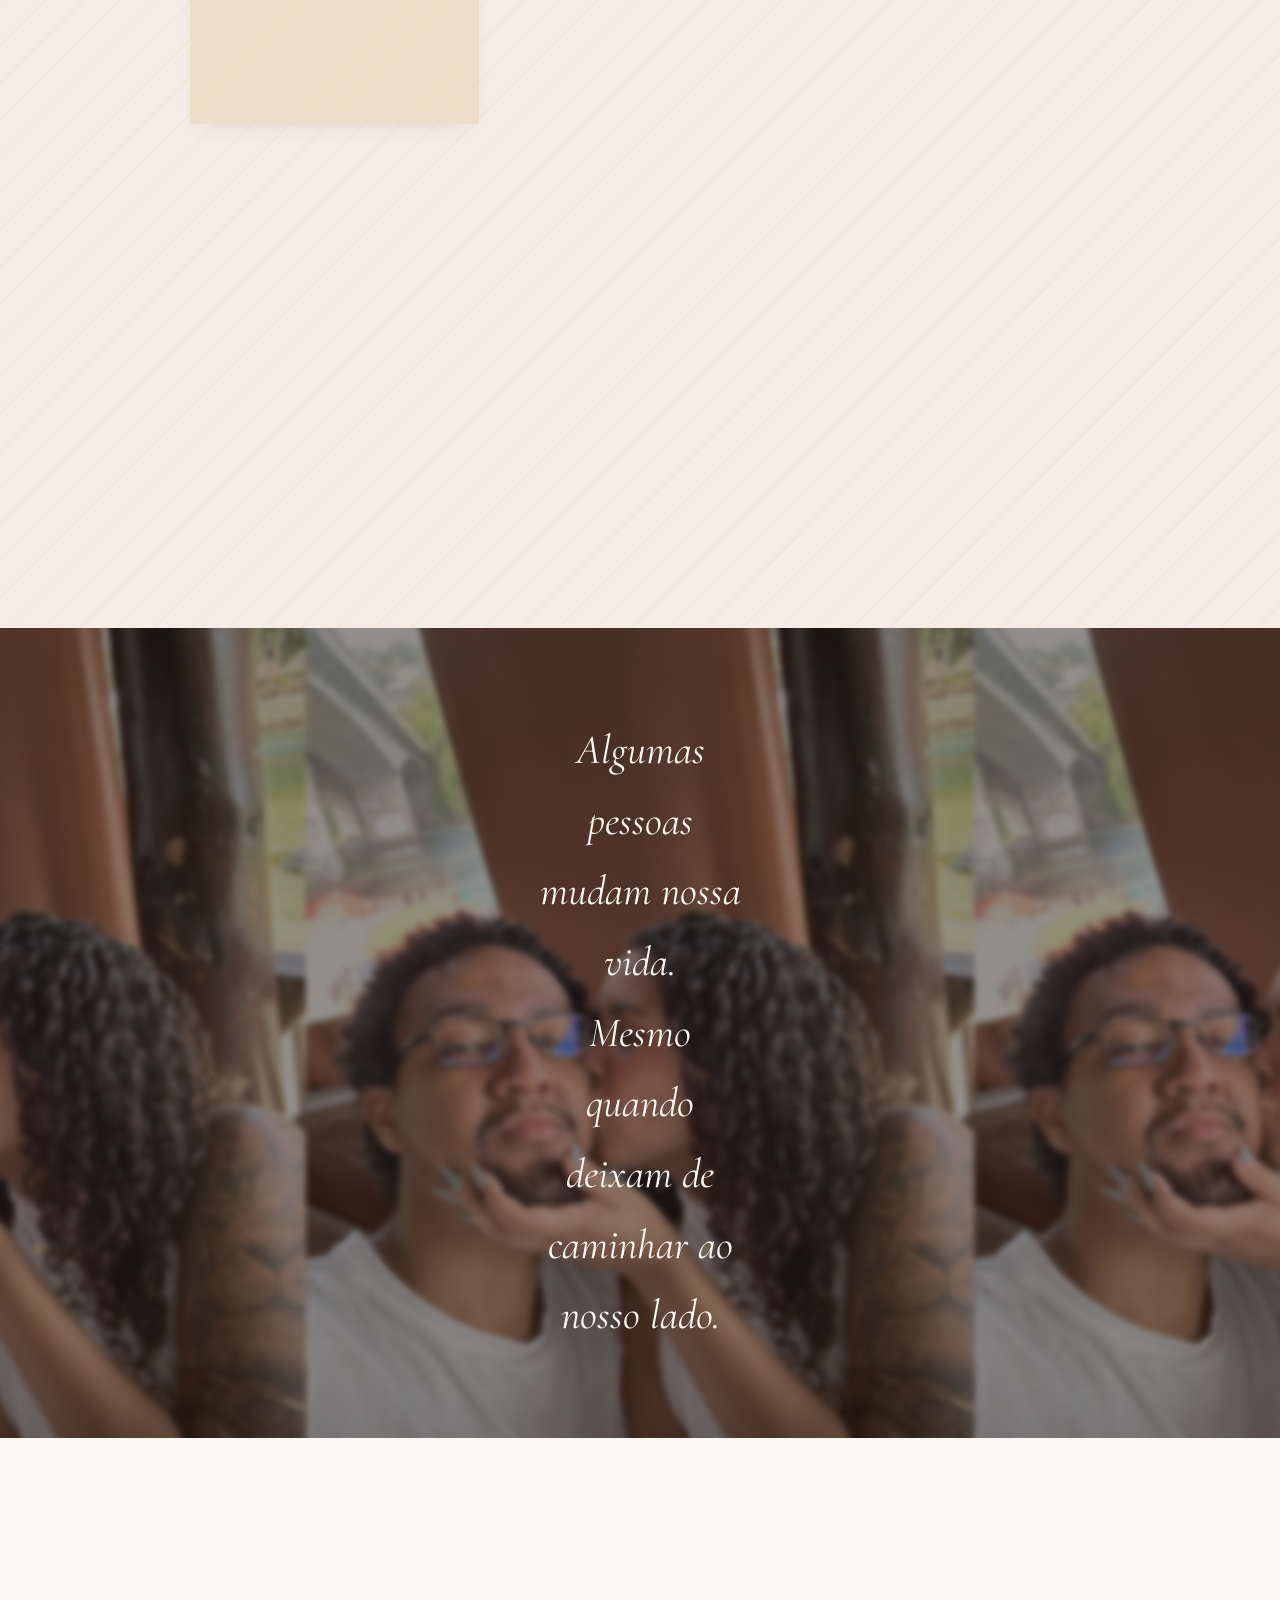
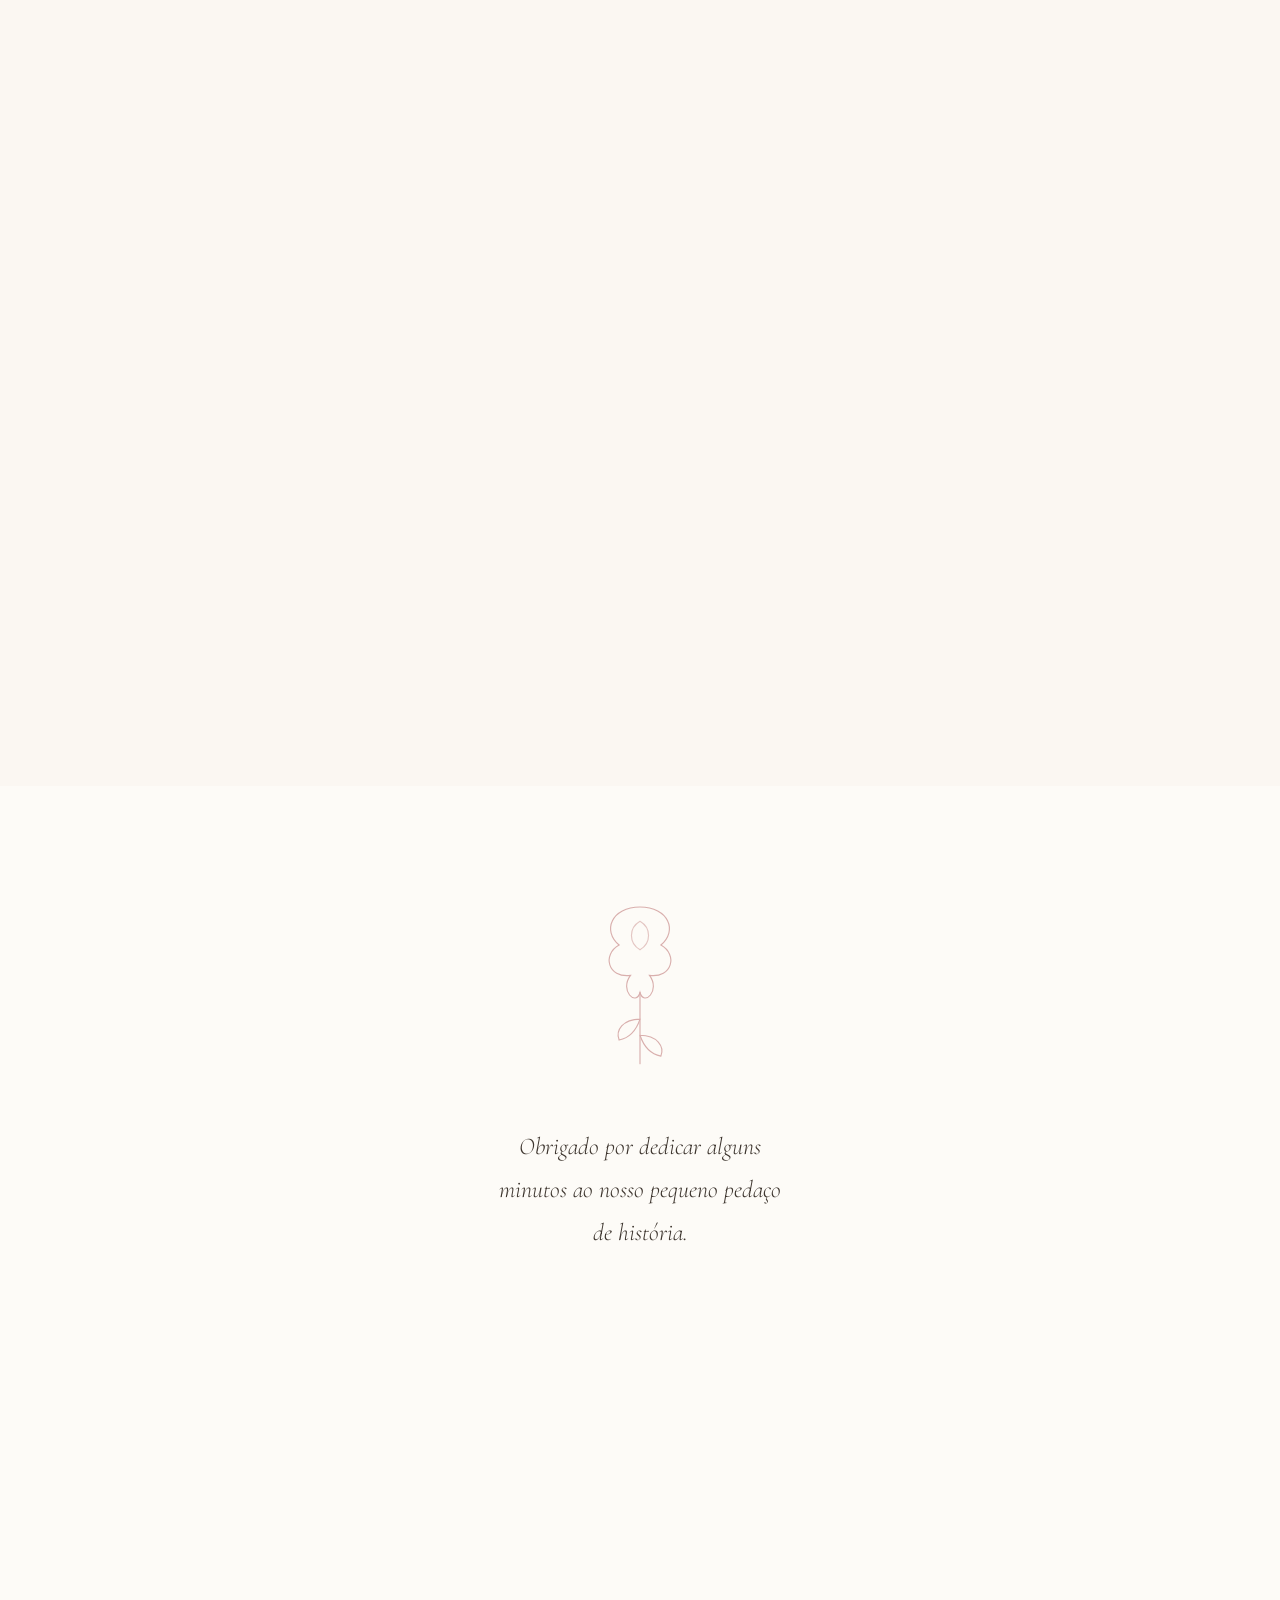
==== commit ed34d7c4: "Update index.html" ====
--- a/index.html
+++ b/index.html
@@ -20,7 +20,7 @@
   <link rel="preconnect" href="https://fonts.gstatic.com" crossorigin>
   <link href="https://fonts.googleapis.com/css2?family=Cormorant+Garamond:ital,wght@0,300;0,400;0,500;0,600;1,400;1,500&family=Poppins:wght@200;300;400;500&display=swap" rel="stylesheet">
 
-  <link rel="stylesheet" href="css/style.css">
+  <link rel="stylesheet" href="style.css">
 </head>
 <body>
 
--- a/style.css
+++ b/style.css
@@ -0,0 +1,658 @@
+/* =========================================================
+   TOKENS
+========================================================= */
+:root {
+  --color-bg:        #FBF7F2;
+  --color-bg-alt:     #F6ECE6;
+  --color-blush:      #EFD9D6;
+  --color-blush-deep: #D9AFAD;
+  --color-gold:       #B99B67;
+  --color-gold-soft:  #E4D4B0;
+  --color-ink:        #3E362F;
+  --color-ink-soft:   #7A6E63;
+  --color-paper:      #FDFBF7;
+
+  --font-display: 'Cormorant Garamond', serif;
+  --font-body: 'Poppins', sans-serif;
+
+  --ease: cubic-bezier(0.22, 1, 0.36, 1);
+  --dur-slow: 1.4s;
+  --dur-med: 0.8s;
+  --dur-fast: 0.4s;
+
+  --space-section: clamp(5rem, 12vw, 10rem);
+}
+
+/* =========================================================
+   RESET
+========================================================= */
+* { margin: 0; padding: 0; box-sizing: border-box; }
+
+html {
+  scroll-behavior: smooth;
+}
+
+body {
+  background: var(--color-bg);
+  color: var(--color-ink);
+  font-family: var(--font-body);
+  font-weight: 300;
+  line-height: 1.7;
+  -webkit-font-smoothing: antialiased;
+  overflow-x: hidden;
+}
+
+img { max-width: 100%; display: block; }
+button { font-family: inherit; background: none; border: none; cursor: pointer; }
+
+@media (prefers-reduced-motion: reduce) {
+  *, *::before, *::after {
+    animation-duration: 0.001ms !important;
+    animation-iteration-count: 1 !important;
+    transition-duration: 0.001ms !important;
+    scroll-behavior: auto !important;
+  }
+}
+
+/* =========================================================
+   LAYOUT HELPERS
+========================================================= */
+.container {
+  width: 100%;
+  max-width: 1160px;
+  margin: 0 auto;
+  padding: 0 6vw;
+}
+.container--narrow { max-width: 720px; }
+
+.section {
+  position: relative;
+  padding: var(--space-section) 0;
+}
+
+.eyebrow {
+  font-family: var(--font-body);
+  font-size: 0.72rem;
+  letter-spacing: 0.32em;
+  text-transform: uppercase;
+  color: var(--color-gold);
+  text-align: center;
+  margin-bottom: 1.4rem;
+}
+
+.section-title {
+  font-family: var(--font-display);
+  font-weight: 400;
+  font-size: clamp(2rem, 4.5vw, 3.2rem);
+  text-align: center;
+  color: var(--color-ink);
+  margin-bottom: 3.5rem;
+  letter-spacing: 0.01em;
+}
+
+/* soft divider flourish under eyebrow-style titles */
+.section-title::after {
+  content: "";
+  display: block;
+  width: 46px;
+  height: 1px;
+  background: var(--color-gold);
+  margin: 1.4rem auto 0;
+  opacity: 0.6;
+}
+
+/* =========================================================
+   PETALS CANVAS
+========================================================= */
+#petals {
+  position: fixed;
+  inset: 0;
+  width: 100%;
+  height: 100%;
+  pointer-events: none;
+  z-index: 5;
+}
+
+/* =========================================================
+   MUSIC PLAYER
+========================================================= */
+.music-player {
+  position: fixed;
+  bottom: 22px;
+  right: 22px;
+  z-index: 50;
+}
+.music-toggle {
+  display: flex;
+  align-items: center;
+  gap: 10px;
+  padding: 12px 18px;
+  background: rgba(253, 251, 247, 0.85);
+  backdrop-filter: blur(8px);
+  border: 1px solid rgba(185, 155, 103, 0.35);
+  border-radius: 999px;
+  box-shadow: 0 6px 20px rgba(62, 54, 47, 0.08);
+  color: var(--color-ink);
+  font-size: 0.72rem;
+  letter-spacing: 0.05em;
+  transition: transform var(--dur-fast) var(--ease), box-shadow var(--dur-fast) var(--ease);
+}
+.music-toggle:hover {
+  transform: translateY(-2px);
+  box-shadow: 0 10px 26px rgba(62, 54, 47, 0.14);
+}
+.music-icon {
+  display: flex;
+  align-items: flex-end;
+  gap: 2px;
+  height: 12px;
+}
+.music-icon span {
+  width: 2px;
+  background: var(--color-gold);
+  border-radius: 1px;
+  animation: eq 1.1s ease-in-out infinite;
+  animation-play-state: paused;
+  height: 4px;
+}
+.music-icon span:nth-child(2) { animation-delay: 0.15s; }
+.music-icon span:nth-child(3) { animation-delay: 0.3s; }
+.music-player.playing .music-icon span { animation-play-state: running; }
+@keyframes eq {
+  0%, 100% { height: 3px; }
+  50% { height: 12px; }
+}
+.music-label { white-space: nowrap; }
+
+/* =========================================================
+   HERO
+========================================================= */
+.hero {
+  position: relative;
+  height: 100svh;
+  min-height: 560px;
+  display: flex;
+  align-items: center;
+  justify-content: center;
+  overflow: hidden;
+}
+.hero__image {
+  position: absolute;
+  inset: -6% -6%;
+  background-size: cover;
+  background-position: center;
+  background-color: #d8cabf;
+  will-change: transform;
+  transform: scale(1.08);
+  animation: hero-in 2.4s var(--ease) forwards;
+}
+@keyframes hero-in {
+  from { transform: scale(1.16); opacity: 0; }
+  to   { transform: scale(1.08); opacity: 1; }
+}
+.hero__veil {
+  position: absolute;
+  inset: 0;
+  background: linear-gradient(180deg,
+    rgba(30, 24, 20, 0.35) 0%,
+    rgba(30, 24, 20, 0.18) 40%,
+    rgba(30, 24, 20, 0.45) 100%);
+}
+.hero__content {
+  position: relative;
+  z-index: 2;
+  text-align: center;
+  color: #FBF7F2;
+  padding: 0 6vw;
+}
+.hero__eyebrow {
+  font-size: 0.72rem;
+  letter-spacing: 0.4em;
+  text-transform: uppercase;
+  opacity: 0.85;
+  margin-bottom: 1.4rem;
+}
+.hero__title {
+  font-family: var(--font-display);
+  font-weight: 400;
+  font-style: italic;
+  font-size: clamp(2.2rem, 6vw, 4rem);
+  margin-bottom: 1.6rem;
+  text-shadow: 0 2px 24px rgba(0,0,0,0.25);
+}
+.hero__subtitle {
+  font-size: clamp(0.95rem, 1.6vw, 1.1rem);
+  font-weight: 300;
+  max-width: 34ch;
+  margin: 0 auto;
+  opacity: 0.92;
+  line-height: 1.9;
+}
+
+.reveal-fade {
+  opacity: 0;
+  transform: translateY(14px);
+  animation: fade-up var(--dur-slow) var(--ease) forwards;
+}
+.hero__eyebrow.reveal-fade { animation-delay: 0.3s; }
+.hero__title.reveal-fade { animation-delay: 0.6s; }
+.hero__subtitle.reveal-fade { animation-delay: 1s; }
+@keyframes fade-up {
+  to { opacity: 1; transform: translateY(0); }
+}
+
+.scroll-cue {
+  position: absolute;
+  bottom: 34px;
+  left: 50%;
+  transform: translateX(-50%);
+  z-index: 2;
+  width: 40px;
+  height: 40px;
+  opacity: 0;
+  animation: fade-in var(--dur-slow) var(--ease) forwards;
+  animation-delay: 1.6s;
+}
+@keyframes fade-in { to { opacity: 0.8; } }
+.scroll-cue__line {
+  display: block;
+  width: 1px;
+  height: 34px;
+  margin: 0 auto;
+  background: linear-gradient(180deg, rgba(255,255,255,0.9), transparent);
+  animation: cue-move 1.8s ease-in-out infinite;
+}
+@keyframes cue-move {
+  0% { transform: translateY(-6px); opacity: 0; }
+  40% { opacity: 1; }
+  100% { transform: translateY(14px); opacity: 0; }
+}
+
+/* =========================================================
+   SCROLL REVEAL (generic)
+========================================================= */
+.reveal-up {
+  opacity: 0;
+  transform: translateY(36px);
+  transition: opacity 1.1s var(--ease), transform 1.1s var(--ease);
+}
+.reveal-up.is-visible {
+  opacity: 1;
+  transform: translateY(0);
+}
+
+/* =========================================================
+   LETTER SECTION
+========================================================= */
+.letter-section {
+  background: var(--color-bg);
+}
+.letter {
+  position: relative;
+  display: flex;
+  justify-content: center;
+}
+.letter__seal {
+  position: absolute;
+  top: -20px;
+  left: 50%;
+  transform: translateX(-50%) scale(1);
+  color: var(--color-blush-deep);
+  z-index: 3;
+  width: 46px;
+  height: 46px;
+  filter: drop-shadow(0 3px 6px rgba(62,54,47,0.18));
+  transition: transform 0.9s var(--ease), opacity 0.9s var(--ease);
+}
+.letter.is-open .letter__seal {
+  transform: translateX(-50%) scale(0.001) rotate(140deg);
+  opacity: 0;
+}
+.seal-svg { width: 100%; height: 100%; }
+
+.letter__paper {
+  position: relative;
+  width: 100%;
+  max-width: 640px;
+  background: var(--color-paper);
+  padding: clamp(2.6rem, 6vw, 4.4rem) clamp(1.8rem, 6vw, 3.6rem);
+  box-shadow:
+    0 2px 3px rgba(62,54,47,0.05),
+    0 20px 50px -20px rgba(62,54,47,0.25);
+  border-radius: 2px;
+  transform-origin: top center;
+  transform: rotateX(-38deg);
+  opacity: 0;
+  transition: transform 1.3s var(--ease), opacity 1.1s var(--ease);
+}
+.letter__paper::before {
+  content: "";
+  position: absolute;
+  inset: 10px;
+  border: 1px solid rgba(185, 155, 103, 0.28);
+  pointer-events: none;
+}
+.letter.is-open .letter__paper {
+  transform: rotateX(0deg);
+  opacity: 1;
+}
+.letter__text {
+  font-family: var(--font-display);
+  font-size: clamp(1.05rem, 2vw, 1.35rem);
+  font-style: italic;
+  color: var(--color-ink);
+  text-align: center;
+  line-height: 2;
+}
+
+/* =========================================================
+   GALLERY — POLAROIDS
+========================================================= */
+.gallery-section { background: var(--color-bg-alt); }
+
+.polaroid-grid {
+  display: grid;
+  grid-template-columns: repeat(auto-fit, minmax(210px, 1fr));
+  gap: clamp(1.6rem, 3vw, 2.6rem);
+  max-width: 1040px;
+  margin: 0 auto;
+}
+
+.polaroid {
+  background: var(--color-paper);
+  padding: 14px 14px 44px;
+  box-shadow: 0 14px 34px -14px rgba(62,54,47,0.28);
+  transform: rotate(var(--r, 0deg));
+  transition: transform var(--dur-med) var(--ease), box-shadow var(--dur-med) var(--ease);
+  cursor: pointer;
+}
+.polaroid:hover {
+  transform: rotate(0deg) translateY(-6px) scale(1.02);
+  box-shadow: 0 26px 50px -18px rgba(62,54,47,0.34);
+}
+.polaroid img {
+  width: 100%;
+  height: auto;
+  display: block;
+  aspect-ratio: 1 / 1.05;
+  object-fit: contain;
+  background: linear-gradient(135deg, #EADCD4, #F3E9E1);
+  transition: transform 1.1s var(--ease);
+}
+.polaroid:hover img { transform: scale(1.06); }
+.polaroid figcaption {
+  font-family: var(--font-display);
+  font-style: italic;
+  font-size: 1rem;
+  text-align: center;
+  color: var(--color-ink-soft);
+  margin-top: 16px;
+  padding: 0 4px;
+}
+
+/* =========================================================
+   LEARN SECTION
+========================================================= */
+.learn-section { background: var(--color-bg); }
+.learn-text p {
+  font-family: var(--font-display);
+  font-size: clamp(1.2rem, 2.6vw, 1.6rem);
+  text-align: center;
+  color: var(--color-ink-soft);
+  margin-bottom: 0.9rem;
+  font-weight: 400;
+}
+.learn-text__pause {
+  margin-top: 2rem !important;
+  color: var(--color-ink) !important;
+  font-style: italic;
+}
+.learn-text__final {
+  margin-top: 2.4rem !important;
+  color: var(--color-ink) !important;
+  font-style: italic;
+  line-height: 1.8;
+}
+
+/* =========================================================
+   SCRAPBOOK
+========================================================= */
+.scrapbook-section {
+  background: var(--color-bg-alt);
+  background-image:
+    repeating-linear-gradient(135deg, rgba(185,155,103,0.05) 0 2px, transparent 2px 26px);
+}
+.scrapbook {
+  position: relative;
+  display: grid;
+  grid-template-columns: repeat(6, 1fr);
+  grid-auto-rows: 90px;
+  gap: 1rem;
+  max-width: 900px;
+  margin: 0 auto;
+  padding: 2rem 0;
+}
+.scrap {
+  transform: rotate(var(--r, 0deg));
+  transition: transform var(--dur-med) var(--ease);
+}
+.scrap:hover { transform: rotate(0deg) scale(1.03); }
+.scrap--photo {
+  grid-column: span 3;
+  grid-row: span 3;
+  background: var(--color-paper);
+  padding: 10px 10px 26px;
+  box-shadow: 0 14px 30px -14px rgba(62,54,47,0.3);
+  cursor: pointer;
+}
+.scrap--photo.scrap--tall { grid-row: span 4; }
+.scrap--photo img {
+  width: 100%;
+  height: 100%;
+  object-fit: contain;
+  background: linear-gradient(135deg, #EADCD4, #F3E9E1);
+}
+.scrap--ribbon {
+  grid-column: span 2;
+  grid-row: span 1;
+  align-self: center;
+  height: 26px;
+  background: linear-gradient(90deg, var(--color-blush), var(--color-blush-deep));
+  border-radius: 2px;
+  box-shadow: 0 6px 14px -6px rgba(62,54,47,0.25);
+}
+.scrap--flower {
+  grid-column: span 1;
+  grid-row: span 2;
+  color: var(--color-gold);
+  align-self: center;
+}
+.scrap--note {
+  grid-column: span 2;
+  grid-row: span 2;
+  background: var(--color-gold-soft);
+  opacity: 0.55;
+  box-shadow: 0 10px 22px -12px rgba(62,54,47,0.25);
+}
+@media (max-width: 640px) {
+  .scrapbook { grid-template-columns: repeat(2, 1fr); grid-auto-rows: 120px; }
+  .scrap--photo, .scrap--photo.scrap--tall { grid-column: span 2; grid-row: span 3; }
+  .scrap--ribbon, .scrap--note, .scrap--flower { grid-column: span 2; grid-row: span 1; }
+}
+
+/* =========================================================
+   FULL SCREEN QUOTE
+========================================================= */
+.quote-section {
+  height: 90vh;
+  min-height: 480px;
+  display: flex;
+  align-items: center;
+  justify-content: center;
+  overflow: hidden;
+  padding: 0;
+}
+.quote-section__bg {
+  position: absolute;
+  inset: 0;
+  background-size: contain;
+  background-position: center;
+  background-color: #cbb9ac;
+  filter: blur(3px) saturate(0.9);
+  transform: scale(1.1);
+}
+.quote-section__veil {
+  position: absolute;
+  inset: 0;
+  background: rgba(38, 30, 25, 0.5);
+}
+.quote-section__text {
+  position: relative;
+  z-index: 2;
+  text-align: center;
+  color: #FBF7F2;
+  font-family: var(--font-display);
+  font-style: italic;
+  font-weight: 400;
+  font-size: clamp(1.5rem, 4.6vw, 2.6rem);
+  max-width: 20ch;
+  margin: 0 auto;
+  padding: 0 6vw;
+  line-height: 1.7;
+}
+
+/* =========================================================
+   WORDS SECTION
+========================================================= */
+.words-section { background: var(--color-bg); }
+.words-text p {
+  font-family: var(--font-display);
+  font-size: clamp(1.1rem, 2.2vw, 1.4rem);
+  text-align: center;
+  color: var(--color-ink-soft);
+  margin-bottom: 1.5rem;
+  line-height: 1.9;
+}
+.words-text__final {
+  color: var(--color-ink) !important;
+  font-style: italic;
+  margin-top: 2.2rem !important;
+}
+
+/* =========================================================
+   FINAL SECTION
+========================================================= */
+.final-section {
+  min-height: 100vh;
+  display: flex;
+  flex-direction: column;
+  align-items: center;
+  justify-content: center;
+  text-align: center;
+  background: var(--color-paper);
+  padding: 4rem 6vw 6rem;
+}
+.final-rose {
+  width: clamp(120px, 24vw, 190px);
+  color: var(--color-blush-deep);
+  margin-bottom: 2.4rem;
+}
+.rose-svg { width: 100%; height: auto; overflow: visible; }
+.rose-path {
+  stroke-dasharray: 900;
+  stroke-dashoffset: 900;
+  animation: draw-rose 3.2s var(--ease) forwards;
+  animation-delay: 0.4s;
+}
+@keyframes draw-rose { to { stroke-dashoffset: 0; } }
+
+.final-text {
+  font-family: var(--font-display);
+  font-style: italic;
+  font-size: clamp(1.15rem, 2.4vw, 1.5rem);
+  color: var(--color-ink);
+  max-width: 30ch;
+  line-height: 1.8;
+}
+.final-text--one { margin-bottom: 0; }
+.final-text--two {
+  margin-top: 1.8rem;
+  color: var(--color-ink-soft);
+  opacity: 0;
+  transform: translateY(10px);
+  transition: opacity 1.6s var(--ease), transform 1.6s var(--ease);
+}
+.final-text--two.is-visible { opacity: 1; transform: translateY(0); }
+
+.final-signature {
+  margin-top: 3rem;
+  font-family: var(--font-body);
+  font-size: 0.8rem;
+  letter-spacing: 0.08em;
+  color: var(--color-ink-soft);
+  opacity: 0;
+  transition: opacity 1.6s var(--ease);
+}
+.final-signature.is-visible { opacity: 1; }
+.final-signature span {
+  display: block;
+  margin-top: 4px;
+  font-family: var(--font-display);
+  font-style: italic;
+  font-size: 1.3rem;
+  color: var(--color-gold);
+}
+
+.final-counter {
+  margin-top: 3.4rem;
+  font-size: 0.68rem;
+  letter-spacing: 0.15em;
+  text-transform: uppercase;
+  color: var(--color-ink-soft);
+  opacity: 0.55;
+}
+
+/* =========================================================
+   LIGHTBOX
+========================================================= */
+.lightbox {
+  position: fixed;
+  inset: 0;
+  background: rgba(28, 22, 18, 0.88);
+  display: flex;
+  align-items: center;
+  justify-content: center;
+  z-index: 100;
+  opacity: 0;
+  pointer-events: none;
+  transition: opacity var(--dur-med) var(--ease);
+  padding: 6vw;
+}
+.lightbox.is-open { opacity: 1; pointer-events: auto; }
+.lightbox__img {
+  max-width: 88vw;
+  max-height: 82vh;
+  box-shadow: 0 30px 80px rgba(0,0,0,0.5);
+  transform: scale(0.94);
+  transition: transform var(--dur-med) var(--ease);
+}
+.lightbox.is-open .lightbox__img { transform: scale(1); }
+.lightbox__close {
+  position: absolute;
+  top: 24px;
+  right: 28px;
+  font-size: 2.2rem;
+  color: #FBF7F2;
+  opacity: 0.8;
+  line-height: 1;
+}
+.lightbox__close:hover { opacity: 1; }
+
+/* =========================================================
+   RESPONSIVE
+========================================================= */
+@media (max-width: 480px) {
+  .section { padding: 4rem 0; }
+  .music-label { display: none; }
+  .music-toggle { padding: 12px; }
+}
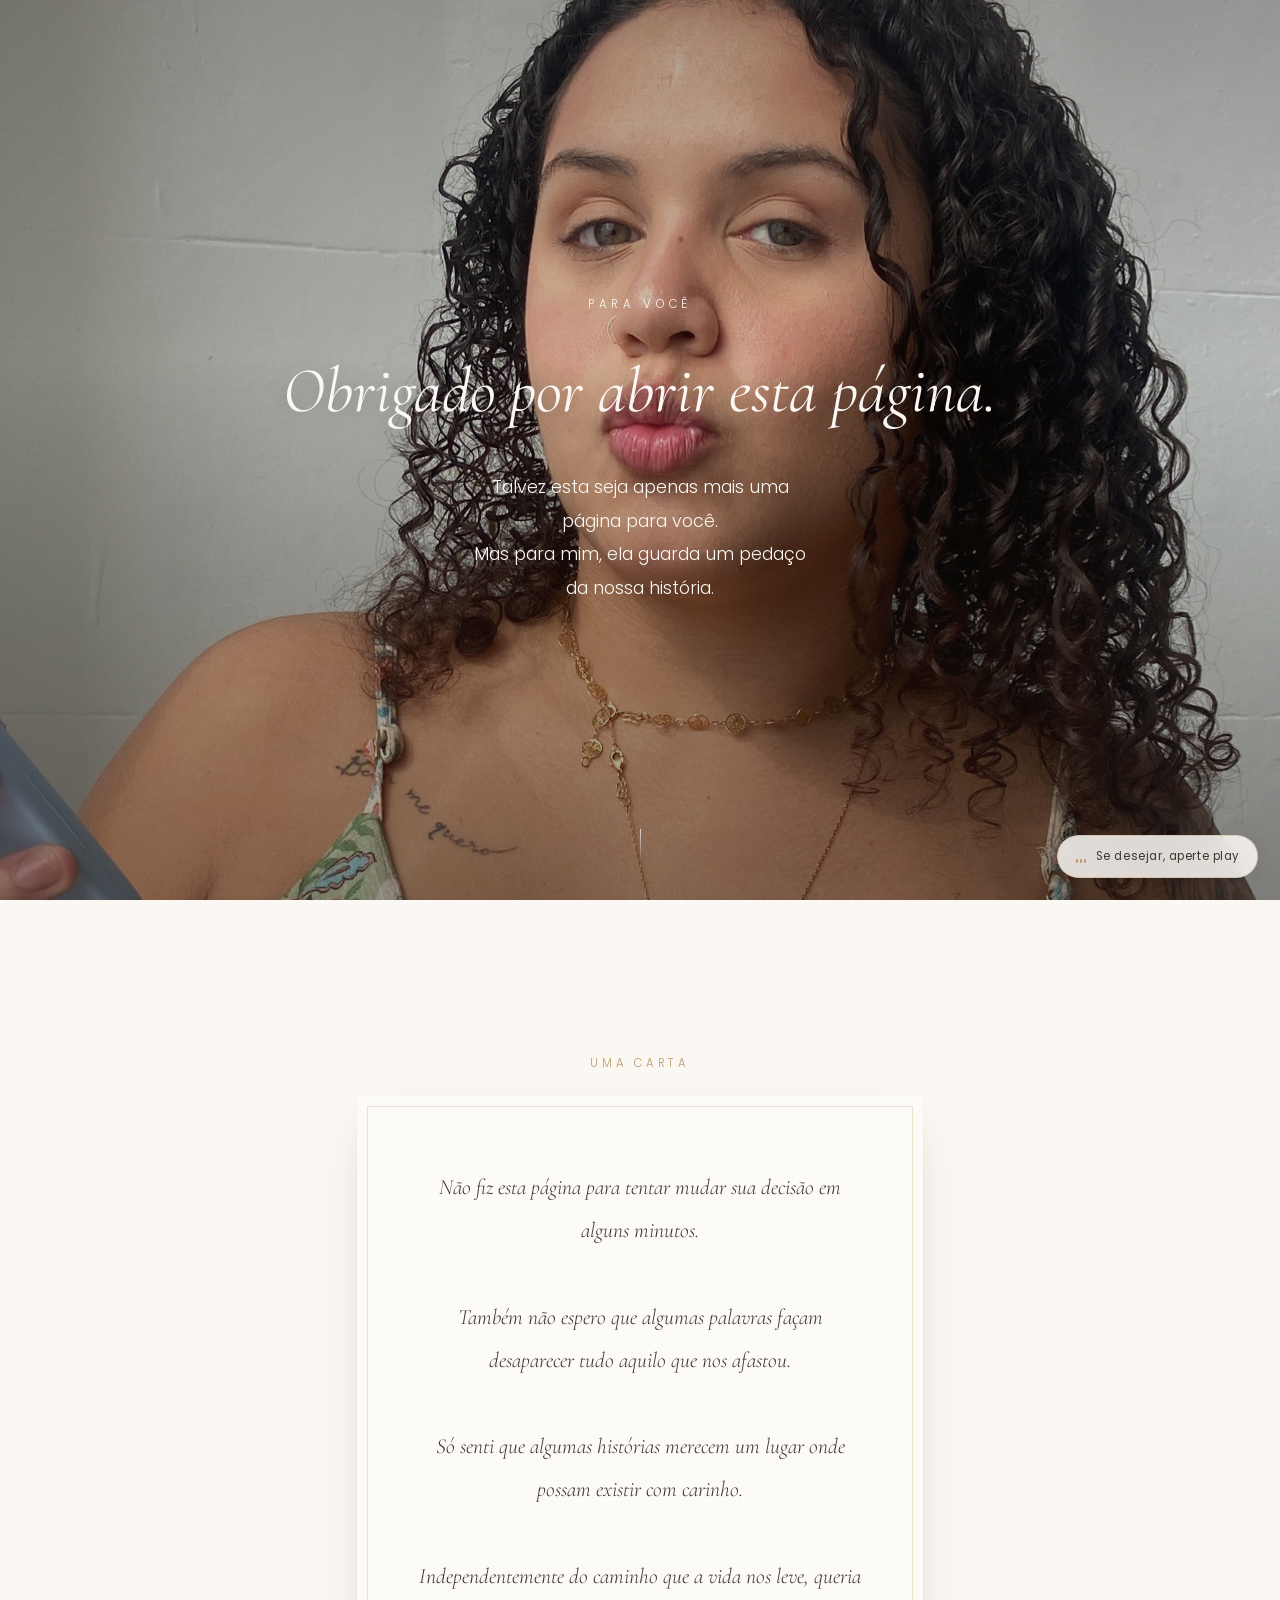
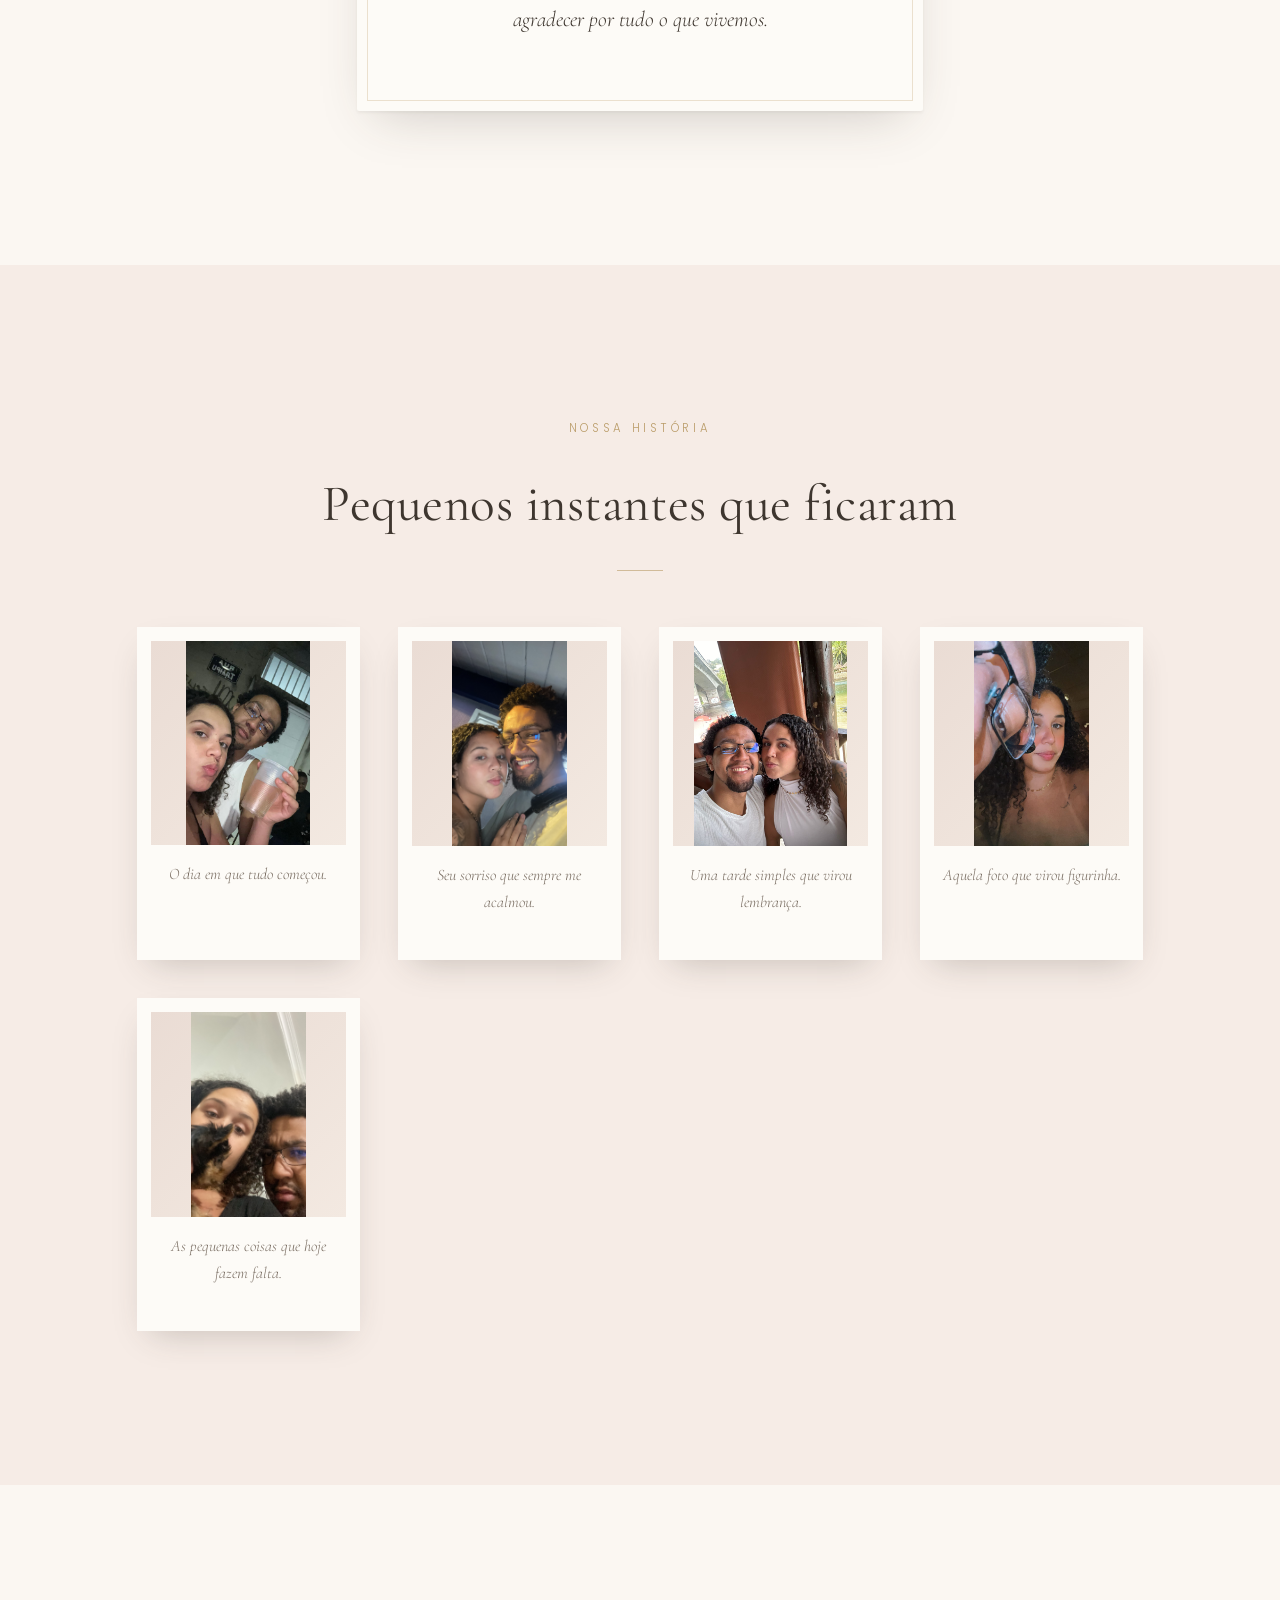
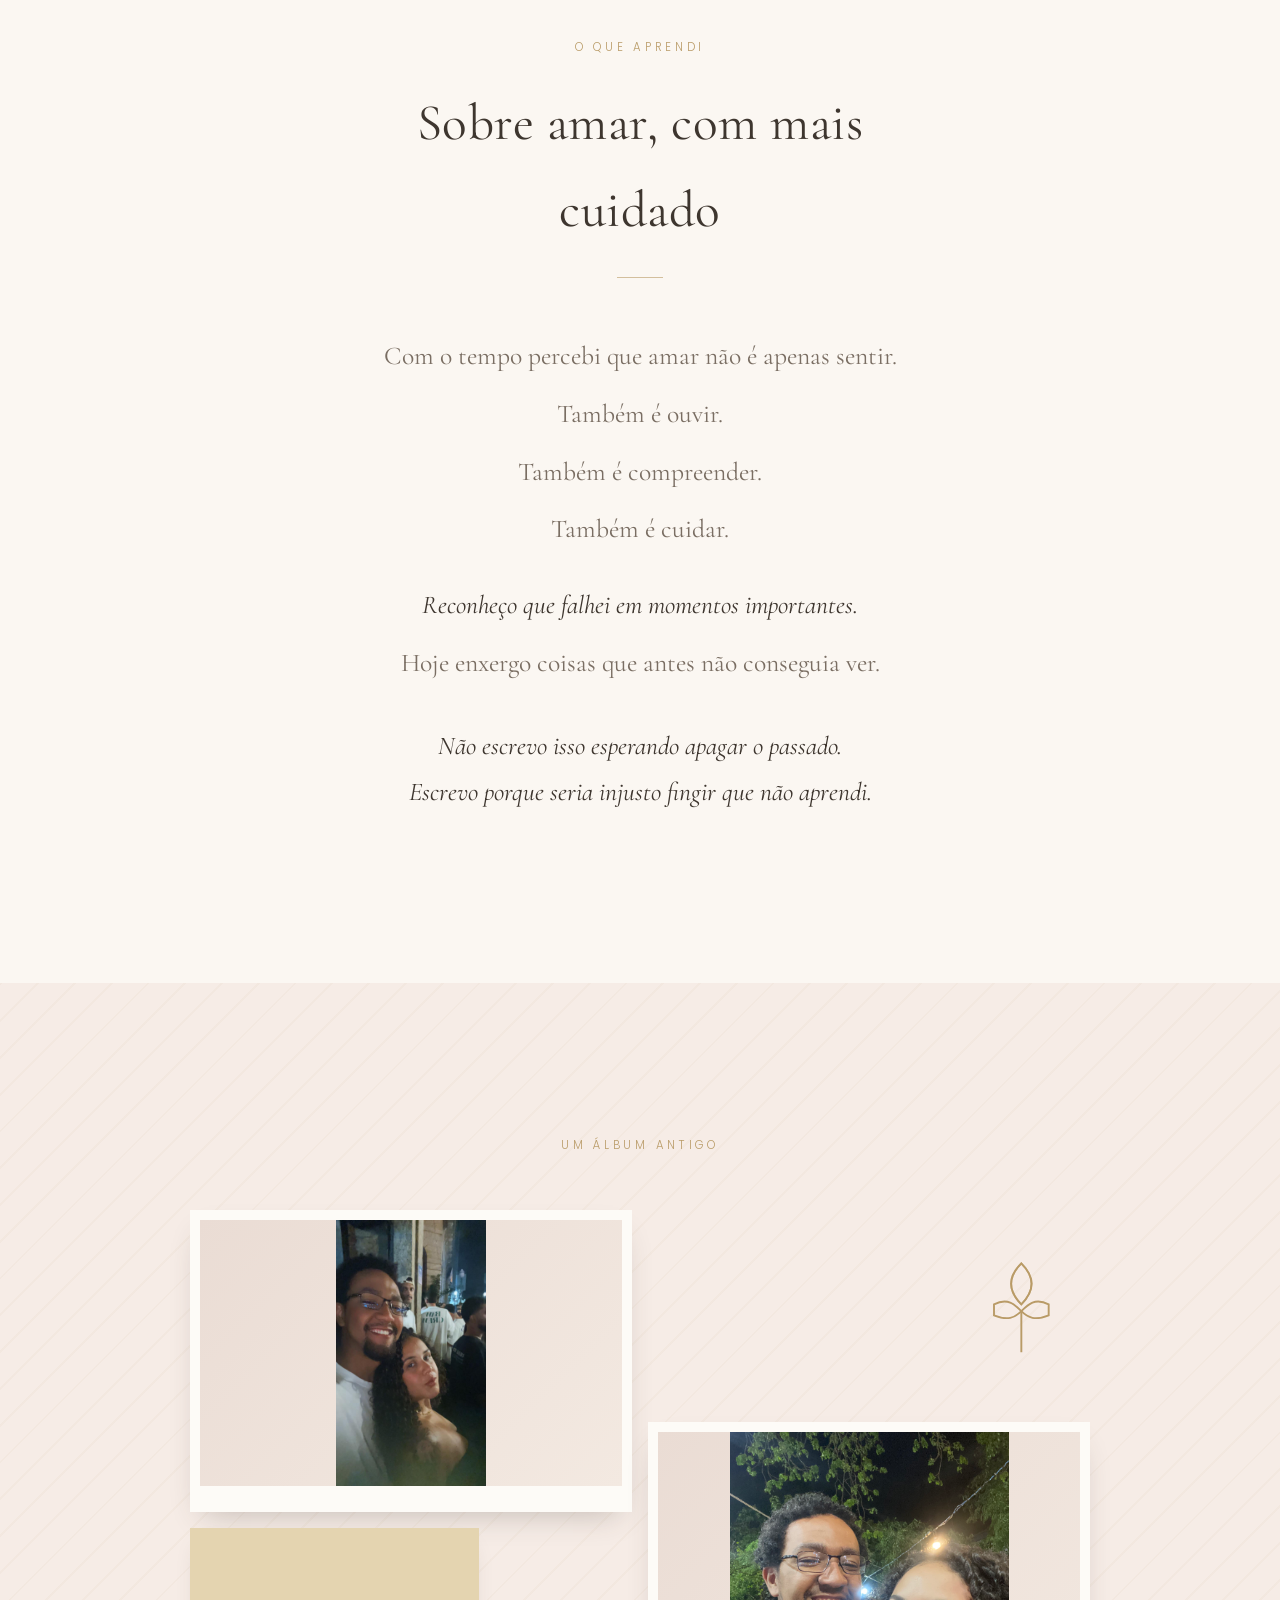
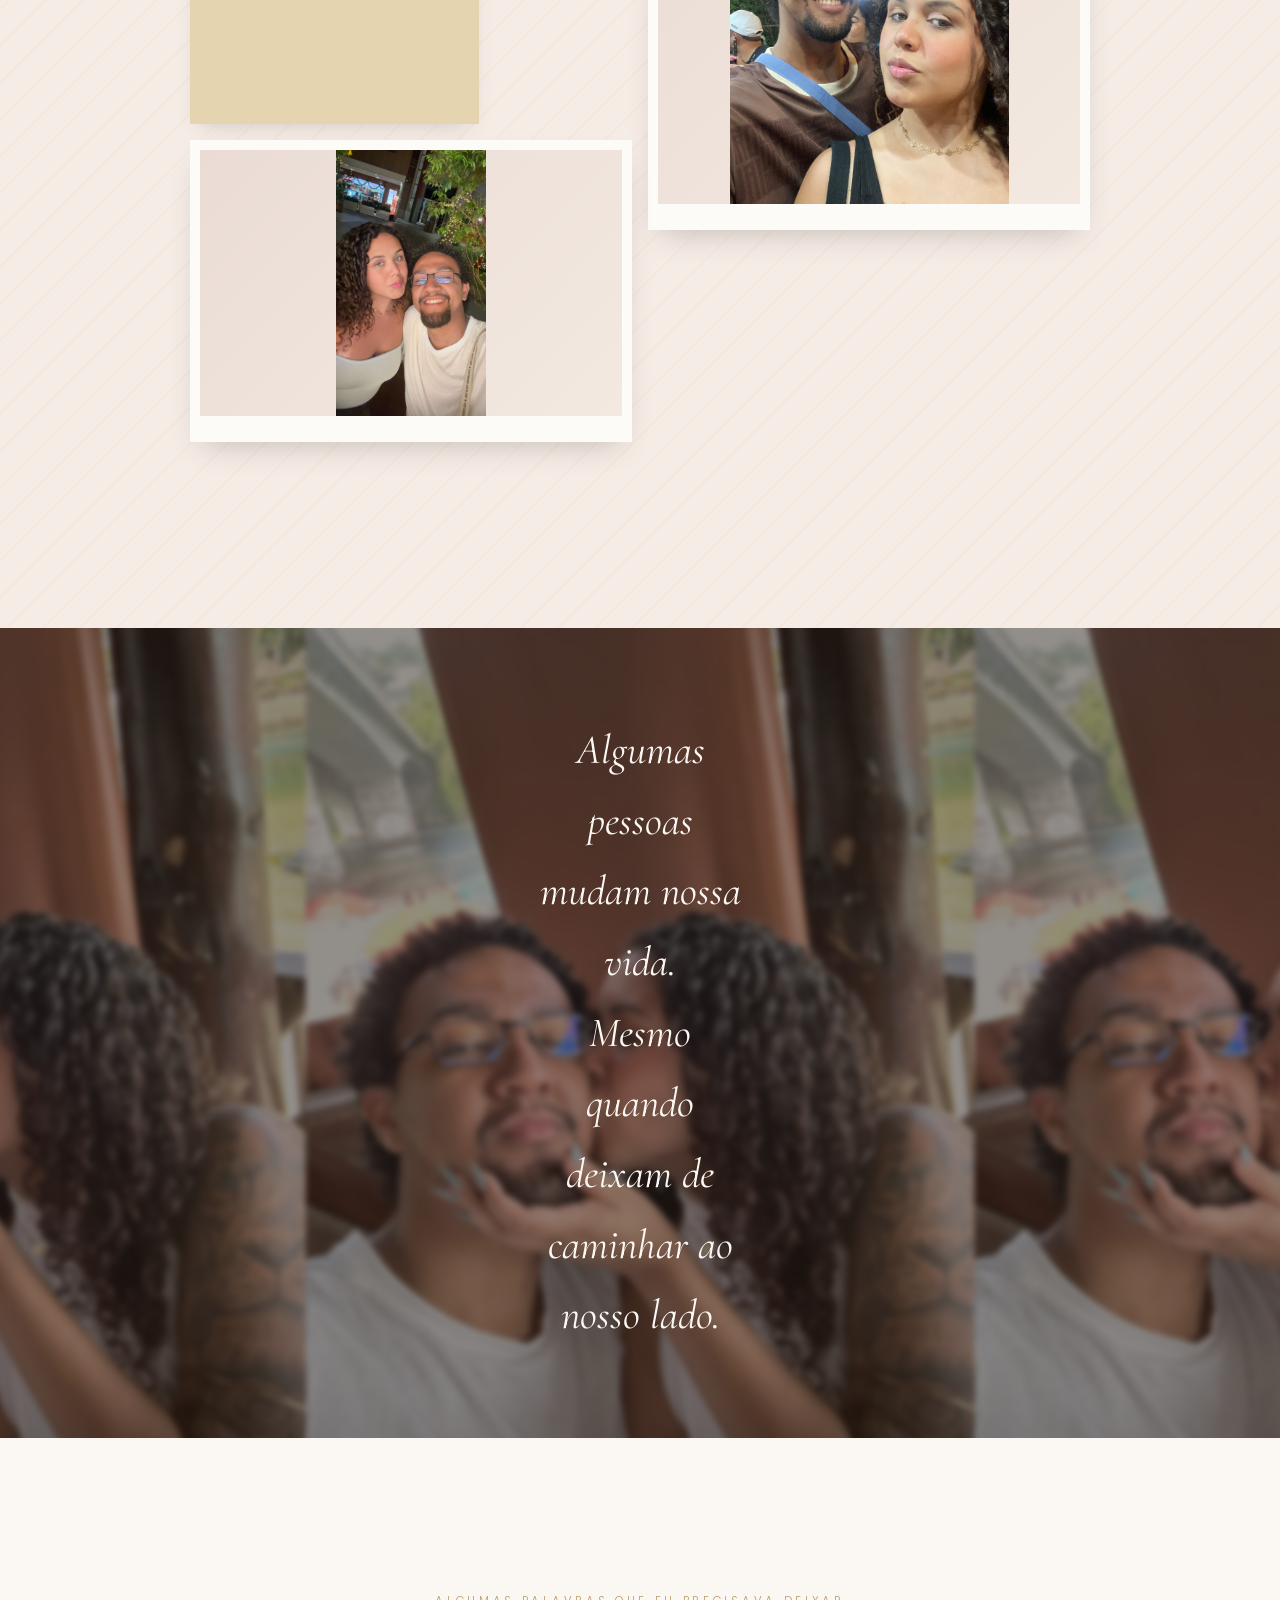
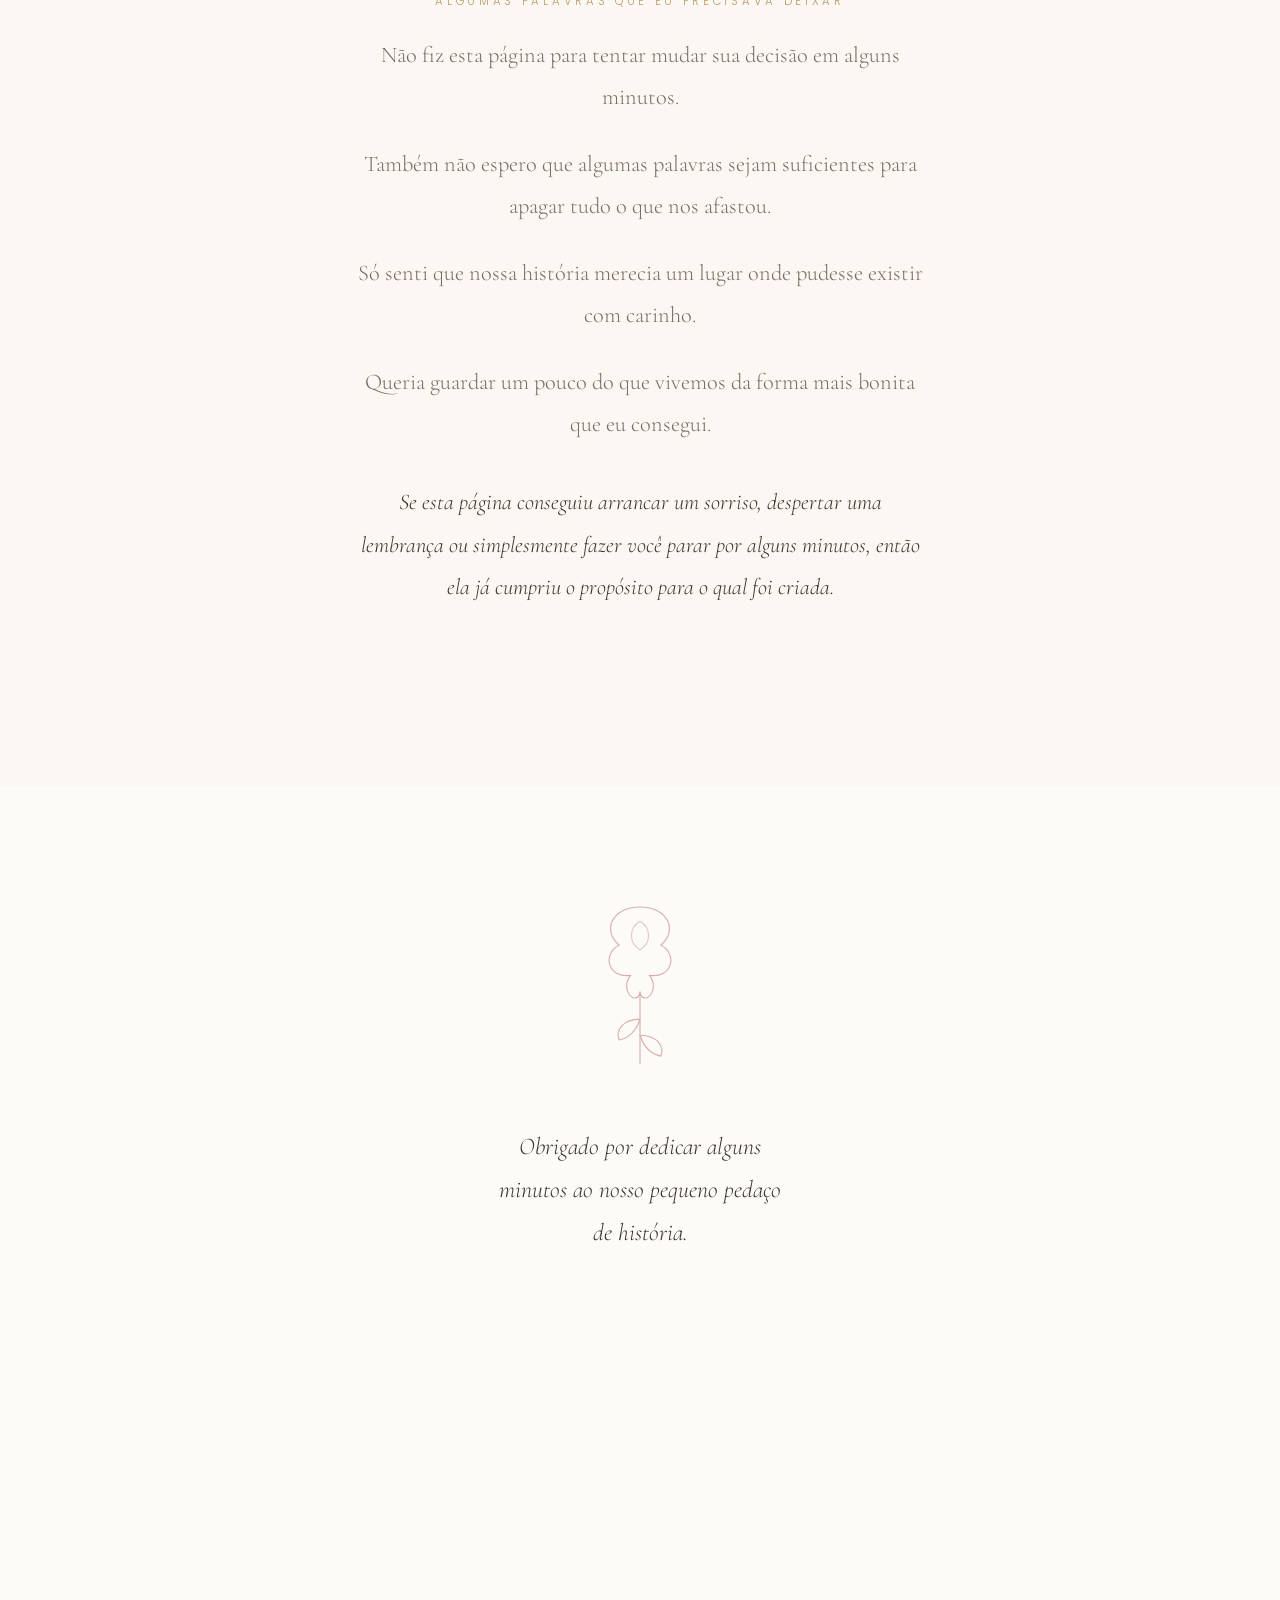
==== commit 47b52a40: "Update script source path in index.html" ====
--- a/index.html
+++ b/index.html
@@ -237,6 +237,6 @@
     </defs>
   </svg>
 
-  <script src="js/main.js"></script>
+  <script src="main.js"></script>
 </body>
 </html>
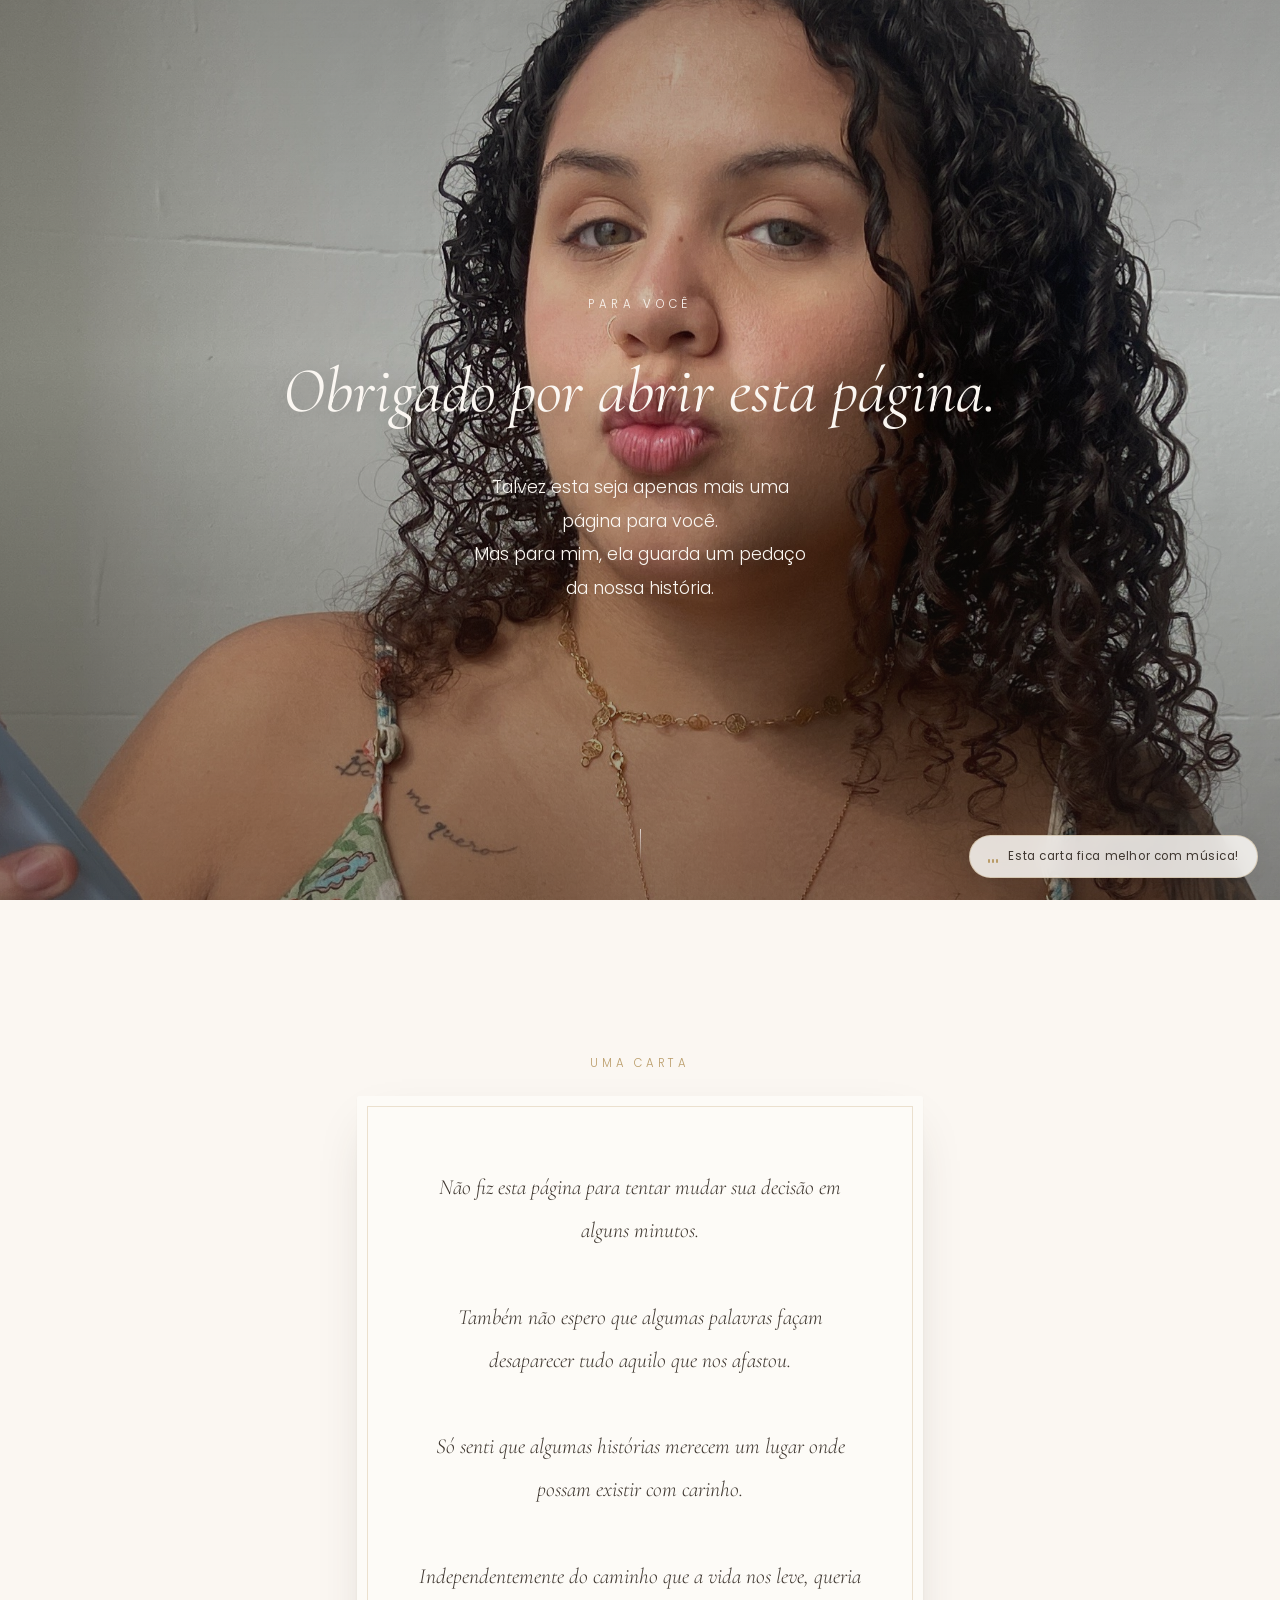
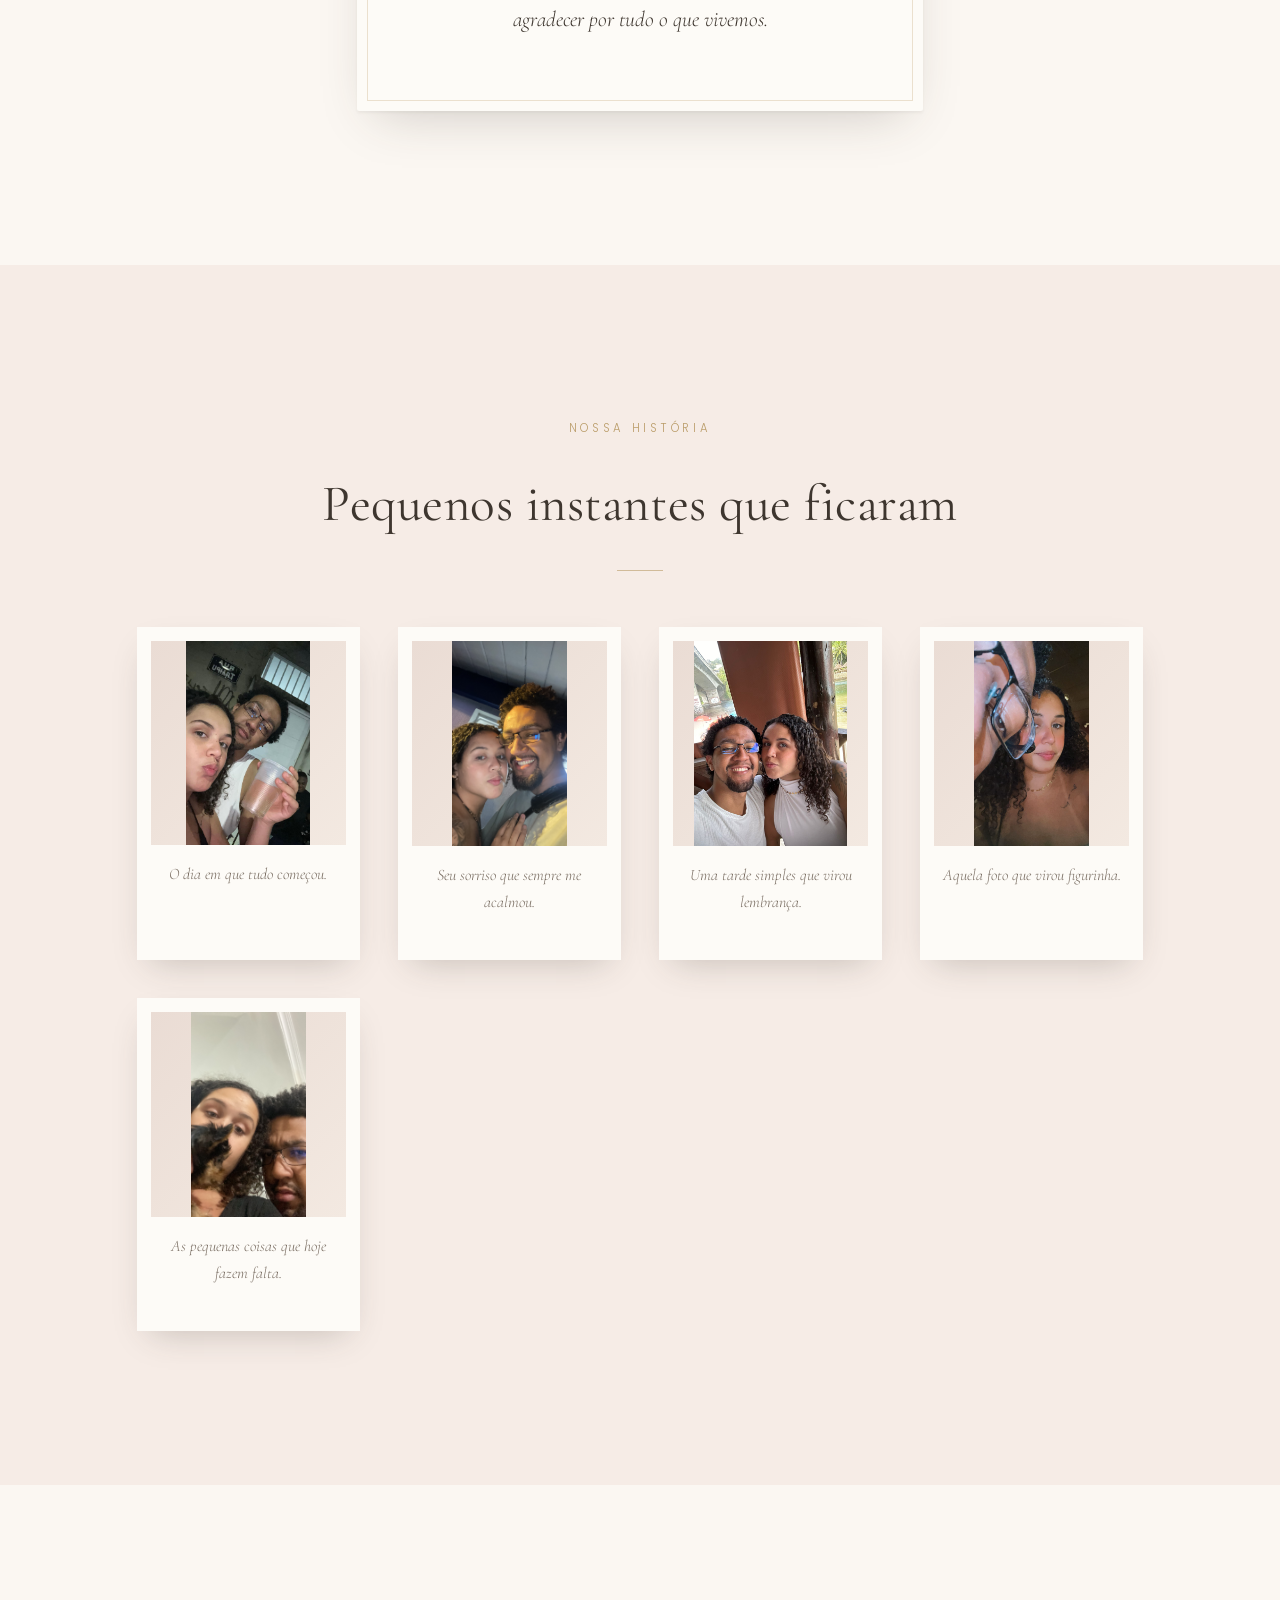
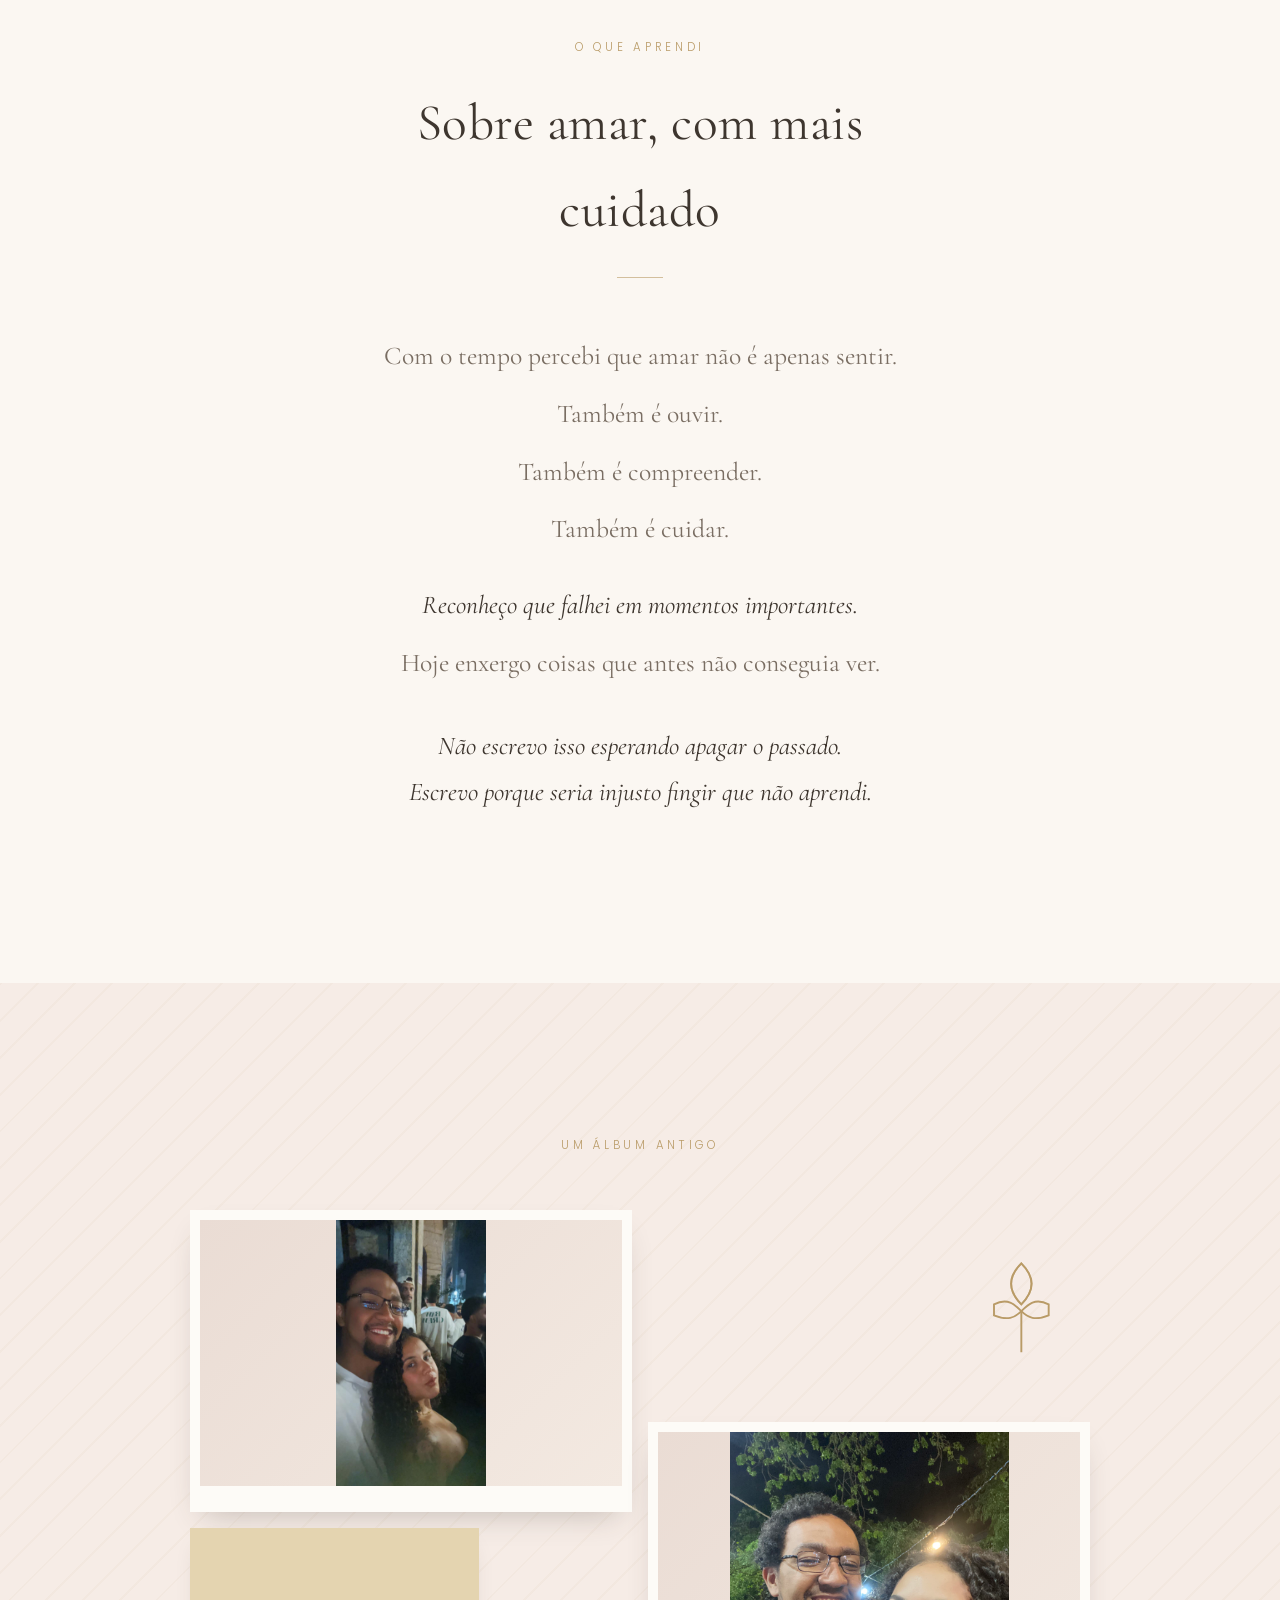
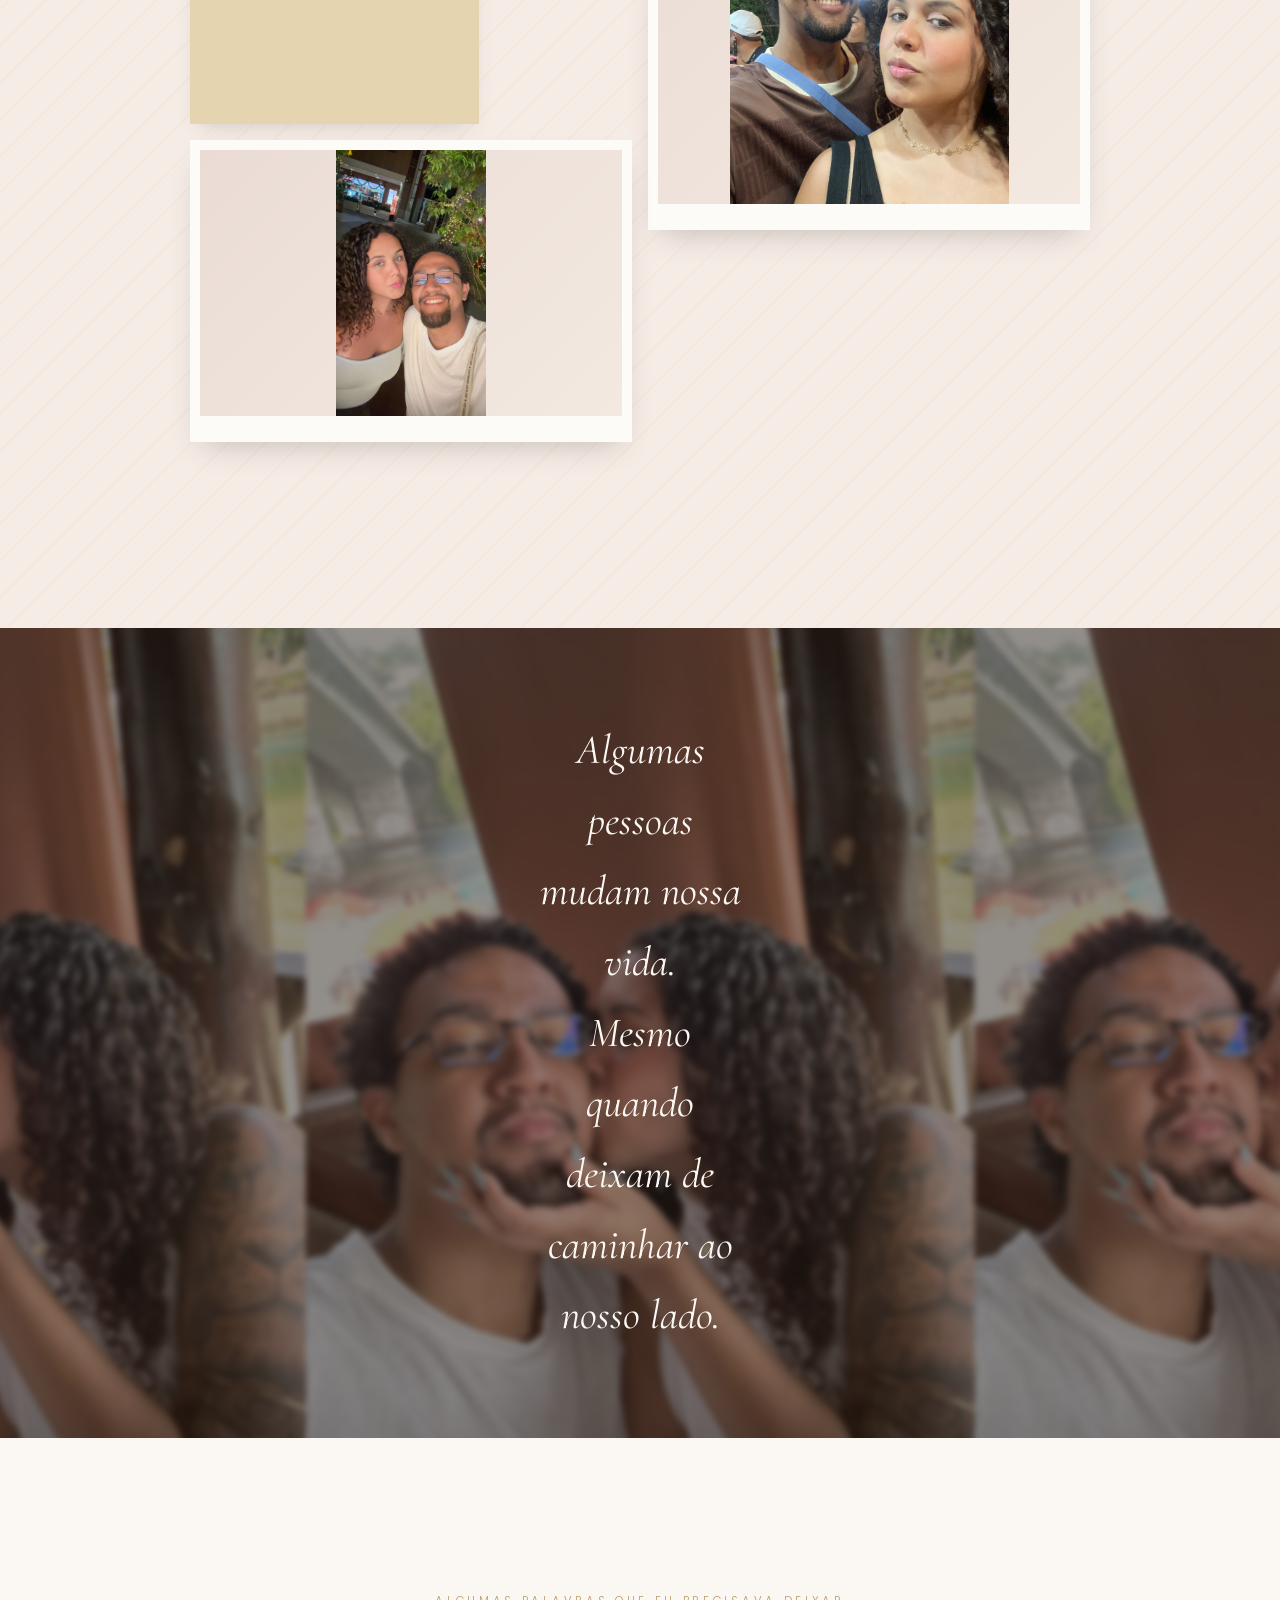
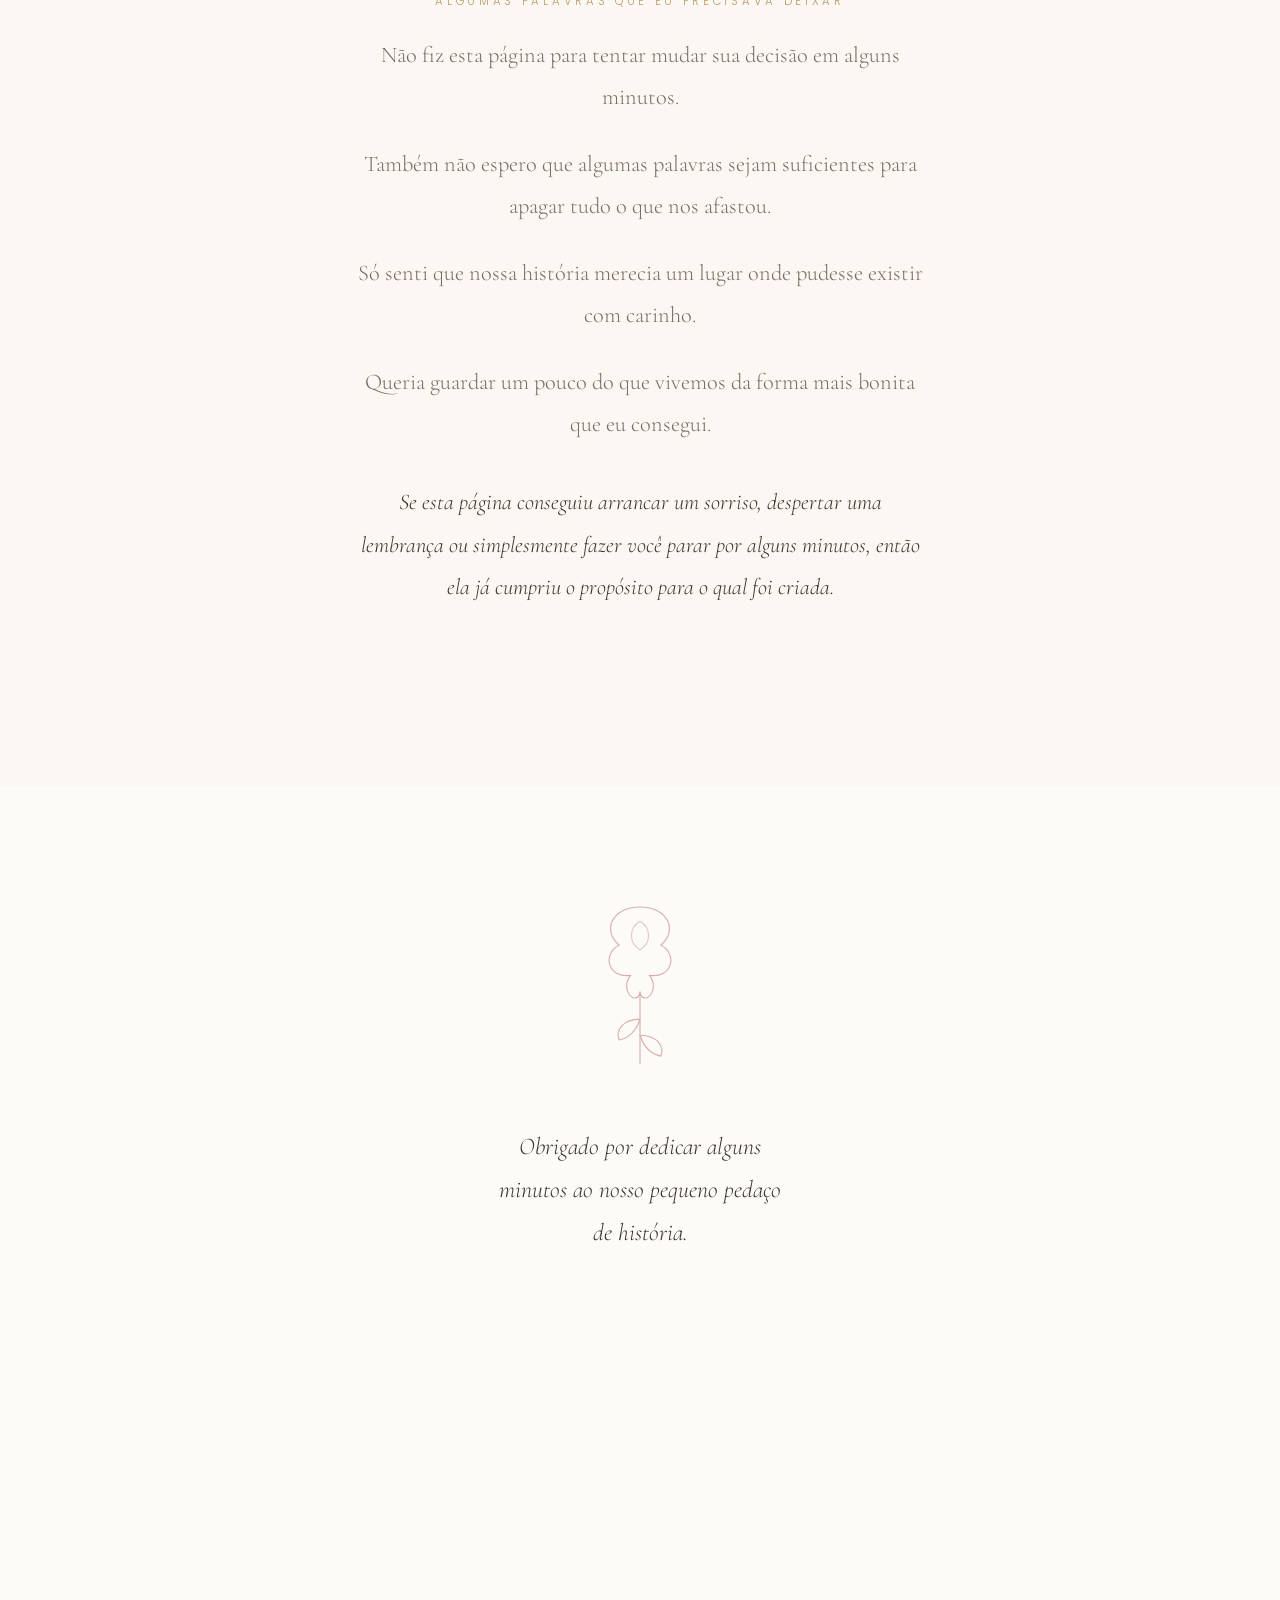
==== commit 5264eeb9: "Add files via upload" ====
--- a/index.html
+++ b/index.html
@@ -33,10 +33,10 @@
       <span class="music-icon">
         <span></span><span></span><span></span>
       </span>
-      <span class="music-label">Se desejar, aperte play</span>
+      <span class="music-label">Esta carta fica melhor com música!</span>
     </button>
     <audio id="audio" loop preload="none">
-      <source src="Amor-Dos-Deuses.mp3" type="audio/mpeg">
+      <source src="assets/audio/Amor-Dos-Deuses.mp3" type="audio/mpeg">
     </audio>
   </div>
 
--- a/style.css
+++ b/style.css
@@ -653,6 +653,11 @@
 ========================================================= */
 @media (max-width: 480px) {
   .section { padding: 4rem 0; }
-  .music-label { display: none; }
-  .music-toggle { padding: 12px; }
-}
+  .music-label { display: inline;
+  font-size: 0.7rem;
+  white-space: nowrap;
+  }
+  .music-toggle { padding: 8px 12px;
+  gap: 6px;
+  }
+}
